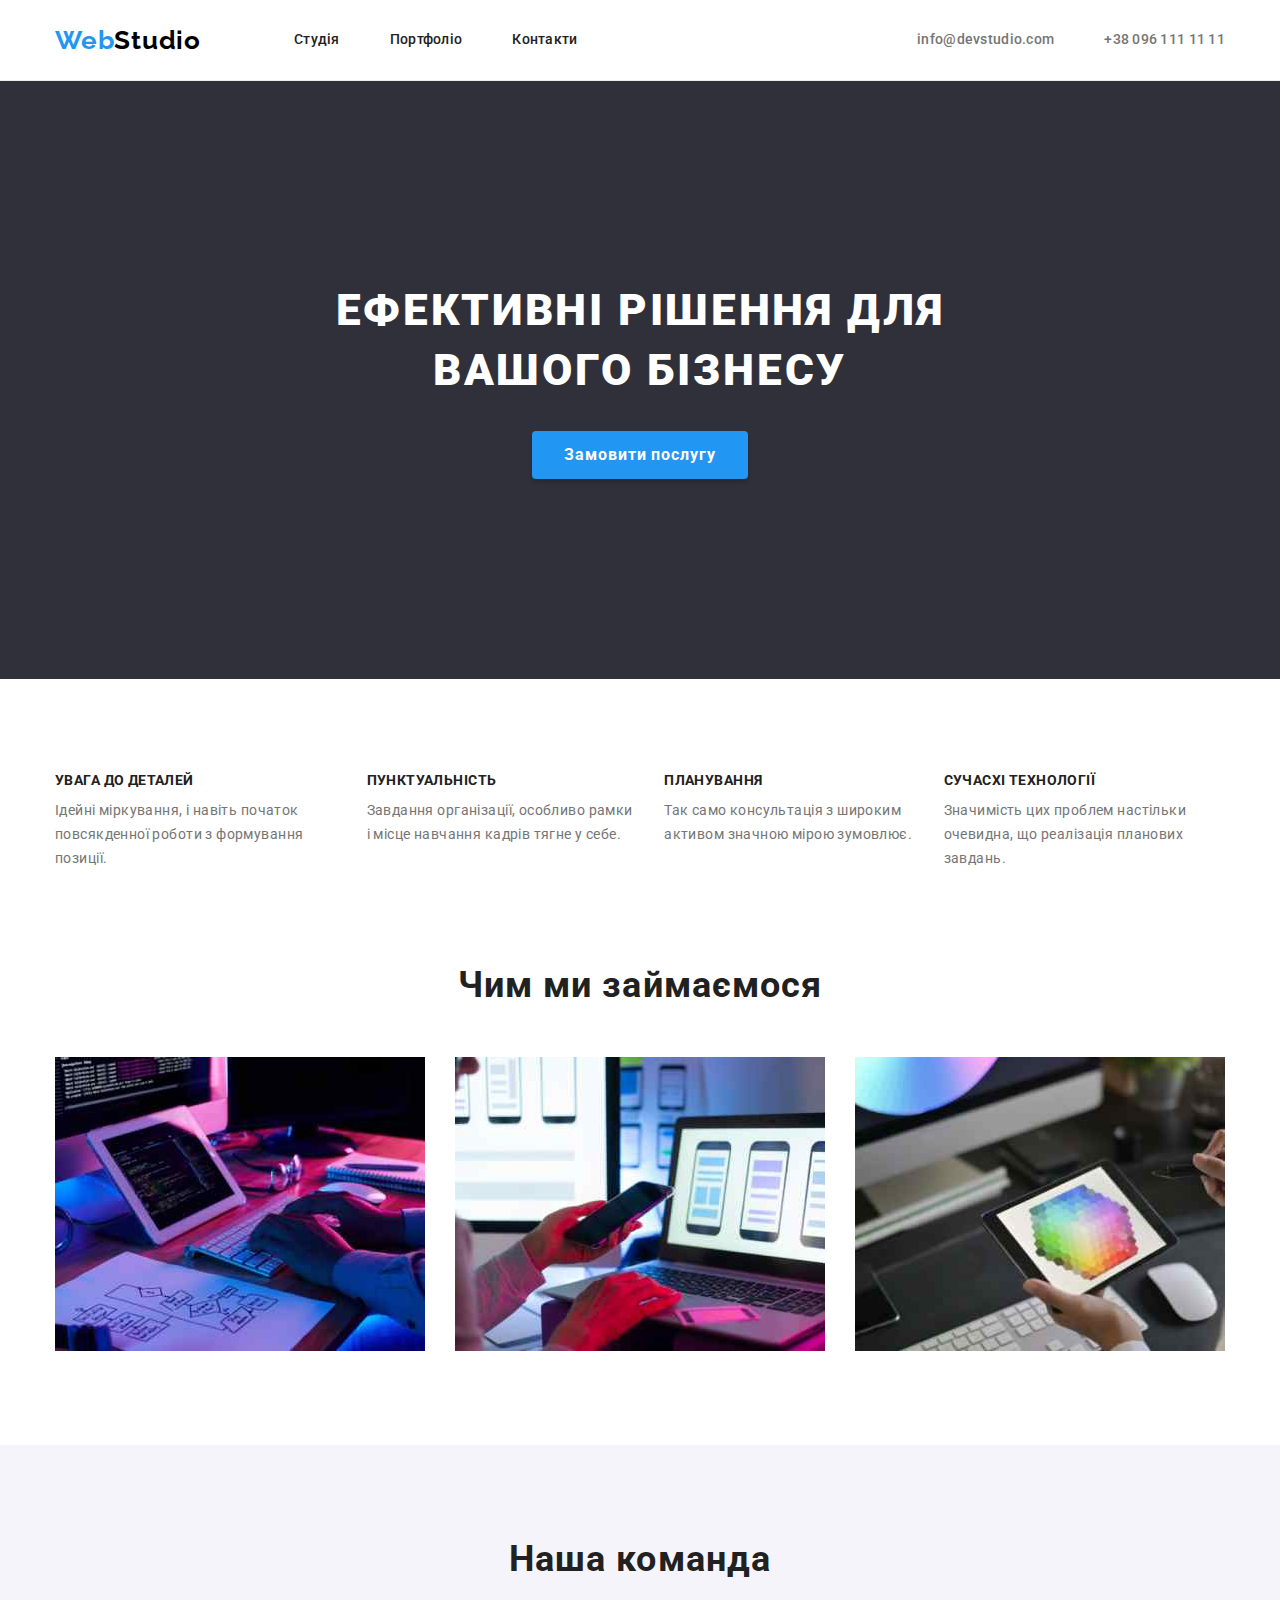
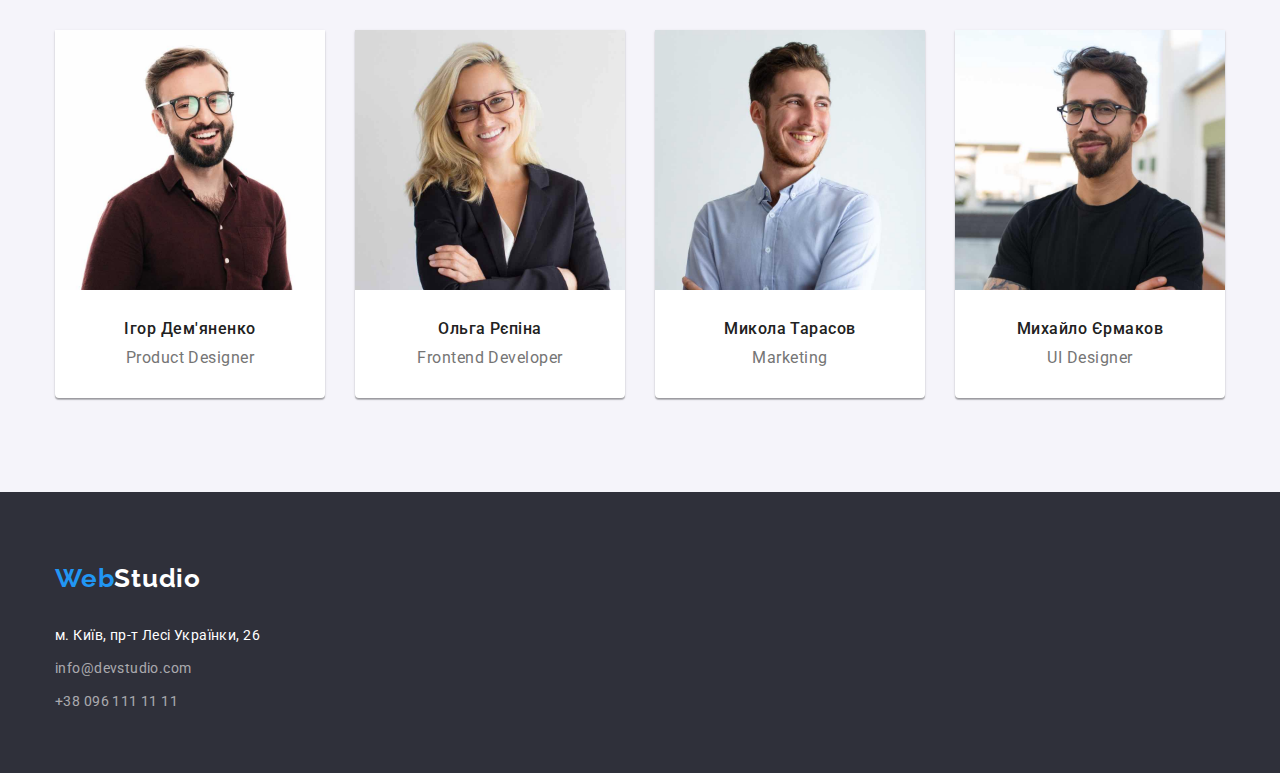
==== index.html @ 557d070f "Initial commit" ====
<!DOCTYPE html>
<html lang="uk">
  <head>
    <meta charset="UTF-8" />
    <meta http-equiv="X-UA-Compatible" content="IE=edge" />
    <meta name="viewport" content="width=device-width, initial-scale=1.0" />
    <link rel="preconnect" href="https://fonts.googleapis.com" />
    <link rel="preconnect" href="https://fonts.gstatic.com" crossorigin />
    <link href="https://fonts.googleapis.com/css2?family=Raleway:wght@700&family=Roboto:wght@400;500;700;900&display=swap"
      rel="stylesheet"/>
    <link rel="stylesheet" href="https://cdnjs.cloudflare.com/ajax/libs/modern-normalize/1.1.0/modern-normalize.css" />
    <link rel="stylesheet" href="./css/styles.css" />
    <title>HomeWork1</title>
  </head>
  <body>
    <header class="header">
      <!-- logo -->
      <div class="container header-container">
        <nav class="navigation header-navigation">
          <a href="./index.html" class="navigation-logo-link"><span class="header-span">Web</span>Studio</a>
          <ul class="navigation-list">
            <li class="navigation-item">
              <a href="./index.html" class="navigation-link">Студія</a>
            </li>
            <li class="navigation-item">
              <a href="./potfolio.html" class="navigation-link">Портфоліо</a>
            </li>
            <li class="navigation-item">
              <a href="" class="navigation-link">Контакти</a>
            </li>
          </ul>
        </nav>
          
          <!-- contacts -->
            <ul class="contacts-list">
              <li class="contacts-item">
                <a href="mailto:info@devstudio.com" class="contacts-link">info@devstudio.com</a>
              </li>
              <li class="navigation-item">
                <a href="tel:+380961111111" class="contacts-link">+38 096 111 11 11</a>
              </li>
            </ul>
      </div>
    </header>

    <!-- main -->
    
      <main>
          <section class="services">
            <div class="container">
              <h1 class="services-title">Ефективні рішення для вашого бізнесу</h1>
              <button type="button" class="services-button">Замовити послугу</button>
            </div>
          </section>
        
        <!-- features -->

        <section class="features">
          <div class="container features-container">
            <h2 class="visually-hidden">Ідейні</h2>
            <ul class="features-list">
            <li class="features-item">
              <h3 class="features-title">Увага до деталей</h3>
              <p class="features-text">
                Ідейні міркування, і навіть початок повсякденної роботи з
                формування позиції.
              </p>
            </li>
            <li class="features-item">
              <h3 class="features-title">Пунктуальність</h3>
              <p class="features-text">
                Завдання організації, особливо рамки і місце навчання кадрів тягне
                у себе.
              </p>
            </li>
            <li class="features-item">
              <h3 class="features-title">Планування</h3>
              <p class="features-text">
                Так само консультація з широким активом значною мірою зумовлює.
              </p>
            </li>
            <li class="features-item">
              <h3 class="features-title">Сучасхі технології</h3>
              <p class="features-text">
                Значимість цих проблем настільки очевидна, що реалізація планових
                завдань.
              </p>
            </li>
          </ul>
          </div>
        </section>
       
  
        <!-- whatwedo -->
        <section class="features-second">
          <div class="container features-second-container ">
            <h2 class="second-title">Чим ми займаємося</h2>
            <ul class="features-list-second">
            <li class="features-item-second">
              <img src="./img/img.jpg" alt="займаємося" width="370" height="295"/>
            </li>
            <li class="features-item-second">
              <img
                src="./img/img-1.jpg" alt="займаємося" width="370" height="295"/>
            </li>
            <li class="features-item-second">
              <img src="./img/img-2.jpg" alt="займаємося" width="370" height="295"/>
            </li>
          </ul>
          </div> 
        </section>
        
        
  
        <!-- team -->
        <section class="team">
          <div class="container">
            <h2 class="team-title">Наша команда</h2>
            <ul class="team-list">
            <li class="team-pictures">
              <img src="./img/team.jpg" alt="команда" width="270" height="260" />
              <h3 class="team-name">Ігор Дем'яненко</h3>
              <p class="team-position">Product Designer</p>
            </li>
            <li class="team-pictures">
              <img src="./img/team-1.jpg" alt="команда" width="270" height="260"/>
              <h3 class="team-name">Ольга Рєпіна</h3>
              <p class="team-position">Frontend Developer</p>
            </li>
            <li class="team-pictures">
              <img src="./img/team-2.jpg" alt="команда" width="270" height="260"/>
              <h3 class="team-name">Микола Тарасов</h3>
              <p class="team-position">Marketing</p>
            </li>
            <li class="team-pictures">
              <img src="./img/team-3.jpg" alt="команда" width="270" height="260"/>
              <h3 class="team-name">Михайло Єрмаков</h3>
              <p class="team-position">UI Designer</p>
            </li>
          </ul>
        </div>
        </section>
      </main>
    
    
    <!-- contacts-2 -->
    <footer class="footer">
      <div class="container">
        <a href="./index.html" class="footer-logo-link"><span class="footer-span">Web</span>Studio</a>
        <address class="address-first">
        <ul class="footer-contacts-list">
          <li class="footer-items">
            <a href="https://goo.gl/maps/Ecatq6JbWAXeqQZF9" target="_blank" rel="noopener noreffer" class="address">м. Київ, пр-т Лесі Українки, 26</a>
          </li>
          <li class="footer-items">
            <a href="mailto:info@devstudio.com" class="footer-contacts-mail">info@devstudio.com</a>
          </li>
          <li class="footer-items">
            <a href="tel:+380961111111" class="footer-contacts-phone">+38 096 111 11 11</a>
          </li>
        </ul>
      </address>
      </div> 
    </footer>
  </body>
</html>
---- css/styles.css ----
:root {
  --blue: #2196f3;
  --dark: #212121;
  --white: #ffffff;
  --broun: #757575;
  --black: #000000;
}

h1,
h2,
h3,
p,
ul,
ol {
  margin: 0;
  padding: 0;
}

body {
  font-family: "Raleway", "Roboto", sans-serif;
}

.header {
  background: var(--white);
  border-bottom: 1px solid #ececec;
} 

img {
  display: block;
  max-width: 100%;
  height: auto;
}


.header-span,
.footer-span {
  color: var(--blue);
}

.visually-hidden {
  position: absolute;
  white-space: nowrap;
  width: 1px;
  height: 1px;
  overflow: hidden;
  border: 0;
  padding: 0;
  clip: rect(0 0 0 0);
  clip-path: inset(50%);
  margin: -1px;
}

.container {
  margin-left: auto;
  margin-right: auto;
  width: 1200px;
  padding-left: 15px;
  padding-right: 15px;
}

/* header */


.header-container {
  display: flex;
  align-items: center;
}

.header-navigation {
  display: flex;
  align-items: center;
}

.navigation {
  margin-right: auto;
}

.navigation-list {
  padding-left: 0;
  /* padding: 32px; */
}

.navigation-list {
  list-style-type: none;
  display: flex;
  align-items: center;
  margin: 0;
}

.navigation-link:focus {
  color: var(--blue);
}

.navigation-link:hover {
  color: var(--blue);
}

.navigation-link {
  display: block;
  font-family: "Roboto", sans-serif;
  text-decoration: none;
  font-weight: 500;
  font-size: 14px;
  line-height: 1.14;
  letter-spacing: 0.02em;
  color: var(--dark);
  padding-top: 32px;
  padding-bottom: 32px;
}

.navigation-logo-link {
  font-family: "Raleway";
  text-decoration: none;
  font-weight: 700;
  font-size: 26px;
  line-height: 2;
  letter-spacing: 0.03em;
  color: var(--black);
  margin-right: 93px;
}

.navigation-item:not(:last-child) {
  margin-right: 50px;
}

/* contacts */

.contacts-list {
  font-family: "Roboto", sans-serif;
  text-decoration: none;
  font-weight: 500;
  font-size: 14px;
  line-height: 1.14;
  letter-spacing: 0.02em;
  color: var(--dark);
  list-style-type: none;
  display: flex;
}

.contacts-item: {
  display: flex;
  margin-left: auto;
}

.contacts-item:not(:last-child) {
  margin-right: 50px;
}

.contacts-link:hover {
  color: var(--blue);
}

.contacts-link {
  font-family: "Roboto", sans-serif;
  text-decoration: none;
  font-weight: 500;
  font-size: 14px;
  line-height: 1.14;
  letter-spacing: 0.02em;
  color: var(--broun);
}

/* main */
/* services */


.services {
  padding-top: 200px;
  padding-bottom: 200px;
}

.services {
  background: #2f303a;
}

.services-container {
  /* margin-left: auto;
  margin-right: auto; */
}

.services-title {
  font-family: "Roboto", sans-serif;
  font-weight: 900;
  font-size: 44px;
  line-height: 1.36;
  text-align: center;
  letter-spacing: 0.06em;
  text-transform: uppercase;
  color: var(--white);
  max-width: 696px;
  margin: 0 auto;
  margin-bottom: 30px;
}

.services-button {
  font-family: "Roboto", sans-serif;
  font-weight: 700;
  font-size: 16px;
  line-height: 1.8;
  display: flex;
  align-items: center;
  text-align: center;
  letter-spacing: 0.06em;
  color: var(--white);
  background-color: var(--blue);
  box-shadow: 0px 4px 4px rgba(0, 0, 0, 0.15);
  border-radius: 4px;
  margin: 0 auto;
  border: none;
  padding: 10px 32px;
}

.services-button:hover {
  background: #188ce8;
}

.services-button:focus {
  background: #188ce8;
  /* box-shadow: 0px 4px 4px rgba(0, 0, 0, 0.15);
  border-radius: 4px; */
}

/* features */
.features {
  padding-top: 94px;
  padding-bottom: 94px;
}


.features-list {
  display: flex;
  list-style-type: none;
  gap: 30px;
}


.features-second{
  padding-bottom: 94px;

}

.features-list-second {
  display: flex;
  align-items: flex-start;
  list-style-type: none;
}


.features-second-container {
  /* text-align: center; */
}

.features-item-second {
  /* display: flex; */

}

.features-item {
  flex-basis: calc((100%-90px) / 4);
}

.features-item-second:not(:last-child) {
  margin-right: 30px;
}

.features {
  background: var(--white);
}

.features-title {
  display: block;
  margin-bottom: 10px;
  font-family: "Roboto", sans-serif;
  font-weight: 700;
  font-size: 14px;
  line-height: 1.14;
  letter-spacing: 0.03em;
  text-transform: uppercase;
  color: var(--dark);
}

.features-text {
  font-family: "Roboto", sans-serif;
  font-size: 14px;
  line-height: 1.7;
  letter-spacing: 0.03em;
  color: var(--broun);
}

.second-title {
  margin-bottom: 50px;
  font-family: "Roboto", sans-serif;
  font-weight: 700;
  font-size: 36px;
  line-height: 1.16;
  text-align: center;
  letter-spacing: 0.03em;
  color: var(--dark);
}

.team {
  background: #f5f4fa;
  padding-top: 94px;
  padding-bottom: 94px;
}

.team-list {
  display: flex;
  list-style-type: none;
}

.team-title {
  margin-bottom: 50px;
  font-family: "Roboto", sans-serif;
  font-weight: 700;
  font-size: 36px;
  line-height: 1.16;
  text-align: center;
  letter-spacing: 0.03em;
  color: var(--dark);
}

.team-pictures {
  background: var(--white);
  box-shadow: 0px 1px 3px rgba(0, 0, 0, 0.12), 0px 1px 1px rgba(0, 0, 0, 0.14),
    0px 2px 1px rgba(0, 0, 0, 0.2);
  border-radius: 0px 0px 4px 4px;
}

.team-pictures:not(:last-child) {
  margin-right: 30px;
}

.team-name {
  font-family: "Roboto", sans-serif;
  font-weight: 500;
  font-size: 16px;
  line-height: 1.18;
  text-align: center;
  letter-spacing: 0.03em;
  color: var(--dark);
  margin-top: 30px;
  margin-bottom: 10px;
}

.team-position {
  font-family: "Roboto", sans-serif;
  font-size: 16px;
  line-height: 1.18;
  text-align: center;
  letter-spacing: 0.03em;
  color: var(--broun);
  padding-bottom: 30px;
}

/* footer */

.footer {
  background: #2f303a;
  padding-top: 60px;
  padding-bottom: 60px;
}


.footer-items:not(:last-child) {
  margin-bottom: 9px;
}

.footer-logo-link {
  font-family: "Raleway";
  text-decoration: none;
  font-weight: 700;
  font-size: 26px;
  line-height: 2;
  letter-spacing: 0.03em;
  color: var(--white);

}

.footer-contacts-list {
  list-style-type: none;
}

.address-first {
  margin-top: 20px;
}

.address {
  font-family: "Roboto", sans-serif;
  font-style: normal;
  font-size: 14px;
  line-height: 1.7;
  letter-spacing: 0.03em;
  color: var(--white);
  text-decoration: none;
}

.footer-contacts-mail,
.footer-contacts-phone {
  font-family: "Roboto", sans-serif;
  font-style: normal;
  font-size: 14px;
  line-height: 1.7;
  letter-spacing: 0.03em;
  text-decoration: none;
  color: rgba(255, 255, 255, 0.6);
}


/* portfolio */

.portfolio {
  background: var(--white);
  padding-top: 94px;
  padding-bottom: 94px;
}


.portfolio-list {
  display: flex;
  list-style-type: none;
  justify-content: center;
  margin-bottom: 50px;
}
.portfolio-title-text {
  padding: 20px 24px;
  background: #ffffff;
  border: 1px solid #eeeeee;
  border-top: none;
}


.portfolio-item:not(:last-child) {
  margin-right: 8px;
}

.header-portfolio-container {
  padding-bottom: 94px;
}


.portfolio-button-press {
  padding: 6px 25px;
  font-family: "Roboto", sans-serif;
  font-weight: 500;
  font-size: 16px;
  line-height: 1.6;
  text-align: center;
  letter-spacing: 0.03em;
  color: var(--dark);
  background: #f5f4fa;
  border-radius: 4px;
  border: none;
}

.portfolio-button-press:focus {
  background: var(--blue);
  color: var(--white);
}

.portfolio-button-press:hover {
  background-color: var(--blue);
  color: var(--white);
}

.services-button,
.portfolio-button-press {
  cursor: pointer;
}

.portfolio-pictures-container {
  display: flex;
}


.portfolio-pictures-list {
  display: flex;
  flex-wrap: wrap;
  list-style-type: none;

}


.portfolio-title {
  font-family: "Roboto", sans-serif;
  font-weight: 700;
  font-size: 18px;
  line-height: 2;
  letter-spacing: 0.06em;
  color: var(--dark);
  margin-bottom: 4px;
  
}
.portfolio-text {
  font-family: "Roboto", sans-serif;
  font-size: 16px;
  line-height: 1.8;
  letter-spacing: 0.03em;
  color: var(--broun);
}

.portfolio-background {
  margin-right: 30px;
  margin-bottom: 30px;
  background: var(--white);
}

.portfolio-background:nth-child(3n) {
  margin-right: 0;
}

.portfolio-background:nth-last-child(-n + 3) {
  margin-bottom: 0;
}



.contacts-link:focus,
.footer-contacts-mail:focus,
.footer-logo-link:focus,
.footer-contacts-phone:focus,
.adress:focus {
  color: var(--blue);
}
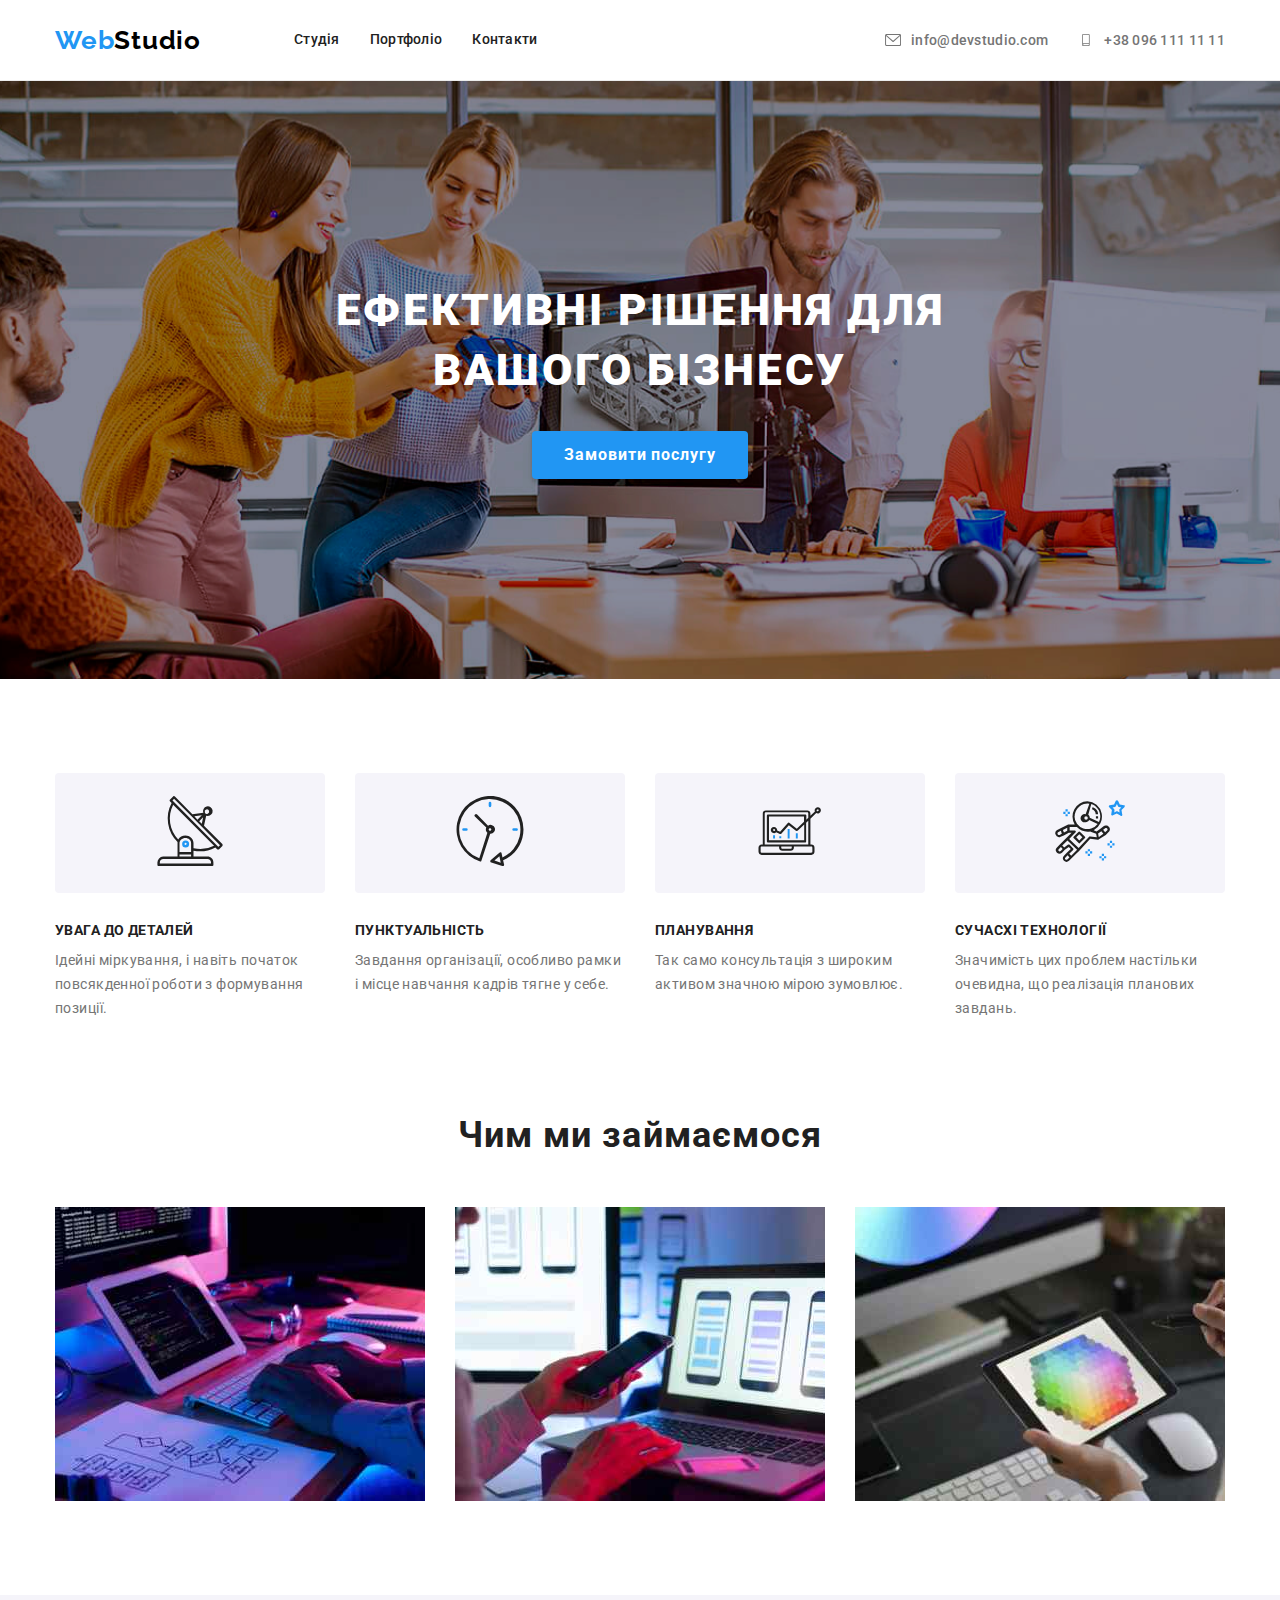
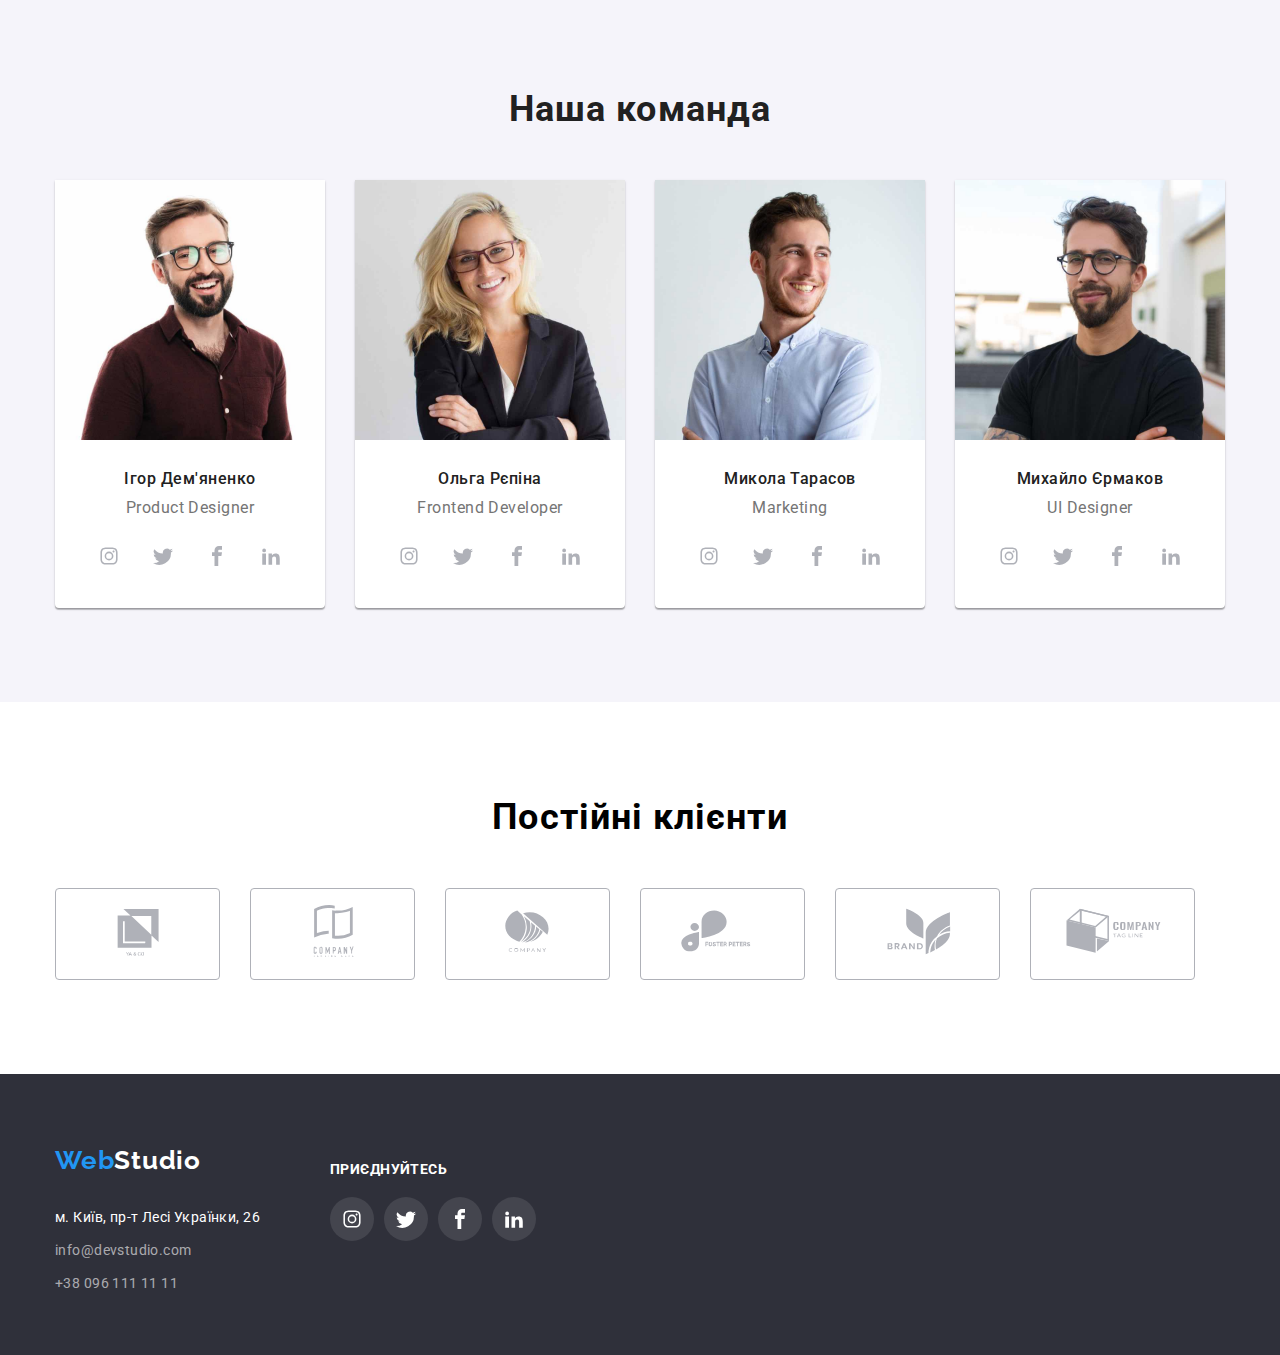
==== commit 60f1ee16: "homework2" ====
--- a/index.html
+++ b/index.html
@@ -29,18 +29,34 @@
               <a href="" class="navigation-link">Контакти</a>
             </li>
           </ul>
+
         </nav>
           
           <!-- contacts -->
-            <ul class="contacts-list">
-              <li class="contacts-item">
-                <a href="mailto:info@devstudio.com" class="contacts-link">info@devstudio.com</a>
-              </li>
-              <li class="navigation-item">
-                <a href="tel:+380961111111" class="contacts-link">+38 096 111 11 11</a>
-              </li>
-            </ul>
+          <ul class="contacts-list">
+            <li class="contacts-social-item">
+              <a href="#" class="contacts-social-link">
+                <svg class="contacts-social-icon">
+                  <use href="./img/icons/symbol-defs.svg#icon-envelope"></use>
+                </svg>
+              </a>
+            </li>
+            <li class="contacts-item">
+              <a href="mailto:info@devstudio.com" class="contacts-link">info@devstudio.com</a>
+            </li>
+            <li class="contacts-social-item">
+              <a href="#" class="contacts-social-link">
+                <svg class="contacts-social-icon">
+                  <use href="./img/icons/symbol-defs.svg#icon-smartphone"></use>
+                </svg>
+              </a>
+            </li>
+            <li class="navigation-item">
+              <a href="tel:+380961111111" class="contacts-link">+38 096 111 11 11</a>
+            </li>
+          </ul>
       </div>
+
     </header>
 
     <!-- main -->
@@ -60,6 +76,15 @@
             <h2 class="visually-hidden">Ідейні</h2>
             <ul class="features-list">
             <li class="features-item">
+              <ul class="features-social-list">
+                <li class="features-social-item">
+                  <a href="#" class="features-social-link">
+                    <svg class="features-social-icon">
+                      <use href="./img/icons/symbol-defs.svg#icon-Group"></use>
+                    </svg>
+                  </a>
+                </li>
+              </ul>
               <h3 class="features-title">Увага до деталей</h3>
               <p class="features-text">
                 Ідейні міркування, і навіть початок повсякденної роботи з
@@ -67,6 +92,15 @@
               </p>
             </li>
             <li class="features-item">
+              <ul class="features-social-list">
+                <li class="features-social-item">
+                  <a href="#" class="features-social-link">
+                    <svg class="features-social-icon">
+                      <use href="./img/icons/symbol-defs.svg#icon-clock-1"></use>
+                    </svg>
+                  </a>
+                </li>
+              </ul>
               <h3 class="features-title">Пунктуальність</h3>
               <p class="features-text">
                 Завдання організації, особливо рамки і місце навчання кадрів тягне
@@ -74,12 +108,30 @@
               </p>
             </li>
             <li class="features-item">
+              <ul class="features-social-list">
+                <li class="features-social-item">
+                  <a href="#" class="features-social-link">
+                    <svg class="features-social-icon">
+                      <use href="./img/icons/symbol-defs.svg#icon-diagram-1"></use>
+                    </svg>
+                  </a>
+                </li>
+              </ul>
               <h3 class="features-title">Планування</h3>
               <p class="features-text">
                 Так само консультація з широким активом значною мірою зумовлює.
               </p>
             </li>
             <li class="features-item">
+              <ul class="features-social-list">
+                <li class="features-social-item">
+                  <a href="#" class="features-social-link">
+                    <svg class="features-social-icon">
+                      <use href="./img/icons/symbol-defs.svg#icon-astronaut-1"></use>
+                    </svg>
+                  </a>
+                </li>
+              </ul>
               <h3 class="features-title">Сучасхі технології</h3>
               <p class="features-text">
                 Значимість цих проблем настільки очевидна, що реалізація планових
@@ -121,46 +173,257 @@
               <img src="./img/team.jpg" alt="команда" width="270" height="260" />
               <h3 class="team-name">Ігор Дем'яненко</h3>
               <p class="team-position">Product Designer</p>
+
+              <ul class="team-social">
+                <li class="team-social-item">
+                  <a href="#" class="team-social-link">
+                    <svg class="team-social-icon">
+                      <use href="./img/icons/symbol-defs.svg#icon-instagram"></use>
+                    </svg>
+                  </a>
+                </li>
+                <li class="team-social-item">
+                  <a href="#" class="team-social-link">
+                    <svg class="team-social-icon">
+                      <use href="./img/icons/symbol-defs.svg#icon-twitter"></use>
+                    </svg>
+                  </a>
+                </li>
+                <li class="team-social-item">
+                  <a href="#" class="team-social-link">
+                    <svg class="team-social-icon">
+                      <use href="./img/icons/symbol-defs.svg#icon-facebook"></use>
+                    </svg>
+                  </a>
+                </li>
+                <li class="team-social-item">
+                  <a href="#" class="team-social-link">
+                    <svg class="team-social-icon">
+                      <use href="./img/icons/symbol-defs.svg#icon-linkedin2"></use>
+                    </svg>
+                  </a>
+                </li>
+              </ul>
+            
             </li>
             <li class="team-pictures">
               <img src="./img/team-1.jpg" alt="команда" width="270" height="260"/>
               <h3 class="team-name">Ольга Рєпіна</h3>
               <p class="team-position">Frontend Developer</p>
+              <ul class="team-social">
+                <li class="team-social-item">
+                  <a href="#" class="team-social-link">
+                    <svg class="team-social-icon">
+                      <use href="./img/icons/symbol-defs.svg#icon-instagram"></use>
+                    </svg>
+                  </a>
+                </li>
+                <li class="team-social-item">
+                  <a href="#" class="team-social-link">
+                    <svg class="team-social-icon">
+                      <use href="./img/icons/symbol-defs.svg#icon-twitter"></use>
+                    </svg>
+                  </a>
+                </li>
+                <li class="team-social-item">
+                  <a href="#" class="team-social-link">
+                    <svg class="team-social-icon">
+                      <use href="./img/icons/symbol-defs.svg#icon-facebook"></use>
+                    </svg>
+                  </a>
+                </li>
+                <li class="team-social-item">
+                  <a href="#" class="team-social-link">
+                    <svg class="team-social-icon">
+                      <use href="./img/icons/symbol-defs.svg#icon-linkedin2"></use>
+                    </svg>
+                  </a>
+                </li>
+              </ul>
             </li>
             <li class="team-pictures">
               <img src="./img/team-2.jpg" alt="команда" width="270" height="260"/>
               <h3 class="team-name">Микола Тарасов</h3>
               <p class="team-position">Marketing</p>
+              <ul class="team-social">
+                <li class="team-social-item">
+                  <a href="#" class="team-social-link">
+                    <svg class="team-social-icon">
+                      <use href="./img/icons/symbol-defs.svg#icon-instagram"></use>
+                    </svg>
+                  </a>
+                </li>
+                <li class="team-social-item">
+                  <a href="#" class="team-social-link">
+                    <svg class="team-social-icon">
+                      <use href="./img/icons/symbol-defs.svg#icon-twitter"></use>
+                    </svg>
+                  </a>
+                </li>
+                <li class="team-social-item">
+                  <a href="#" class="team-social-link">
+                    <svg class="team-social-icon">
+                      <use href="./img/icons/symbol-defs.svg#icon-facebook"></use>
+                    </svg>
+                  </a>
+                </li>
+                <li class="team-social-item">
+                  <a href="#" class="team-social-link">
+                    <svg class="team-social-icon">
+                      <use href="./img/icons/symbol-defs.svg#icon-linkedin2"></use>
+                    </svg>
+                  </a>
+                </li>
+              </ul>
             </li>
             <li class="team-pictures">
               <img src="./img/team-3.jpg" alt="команда" width="270" height="260"/>
               <h3 class="team-name">Михайло Єрмаков</h3>
               <p class="team-position">UI Designer</p>
+              <ul class="team-social">
+                <li class="team-social-item">
+                  <a href="#" class="team-social-link">
+                    <svg class="team-social-icon">
+                      <use href="./img/icons/symbol-defs.svg#icon-instagram"></use>
+                    </svg>
+                  </a>
+                </li>
+                <li class="team-social-item">
+                  <a href="#" class="team-social-link">
+                    <svg class="team-social-icon">
+                      <use href="./img/icons/symbol-defs.svg#icon-twitter"></use>
+                    </svg>
+                  </a>
+                </li>
+                <li class="team-social-item">
+                  <a href="#" class="team-social-link">
+                    <svg class="team-social-icon">
+                      <use href="./img/icons/symbol-defs.svg#icon-facebook"></use>
+                    </svg>
+                  </a>
+                </li>
+                <li class="team-social-item">
+                  <a href="#" class="team-social-link">
+                    <svg class="team-social-icon">
+                      <use href="./img/icons/symbol-defs.svg#icon-linkedin2"></use>
+                    </svg>
+                  </a>
+                </li>
+              </ul>
             </li>
           </ul>
         </div>
         </section>
       </main>
+
+      <!-- lean-clients -->
+      <section class="lean-clients">
+        <div class="container lean-clients-container">
+          <h2 class="lean-clients-title">Постійні клієнти</h2>
+          <ul class="lean-clients-list">
+            <li class="lean-clients-item">
+              <a href="#" class="lean-clients-social-link">
+                <svg class="lean-clients-social-icon">
+                  <use href="./img/icons/symbol-defs.svg#icon-Logo"></use>
+                </svg>
+            </li>
+            <li class="lean-clients-item">
+              <a href="#" class="lean-clients-social-link">
+                <svg class="lean-clients-social-icon">
+                  <use href="./img/icons/symbol-defs.svg#icon-Logo-1"></use>
+                </svg>
+            </li>
+            <li class="lean-clients-item">
+              <a href="#" class="lean-clients-social-link">
+                <svg class="lean-clients-social-icon">
+                  <use href="./img/icons/symbol-defs.svg#icon-Logo-2"></use>
+                </svg>
+            </li>
+            <li class="lean-clients-item">
+              <a href="#" class="lean-clients-social-link">
+                <svg class="lean-clients-social-icon">
+                  <use href="./img/icons/symbol-defs.svg#icon-Logo-3"></use>
+                </svg>
+            </li>
+            <li class="lean-clients-item">
+              <a href="#" class="lean-clients-social-link">
+                <svg class="lean-clients-social-icon">
+                  <use href="./img/icons/symbol-defs.svg#icon-Logo-4"></use>
+                </svg>
+            </li>
+            <li class="lean-clients-item">
+              <a href="#" class="lean-clients-social-link">
+                <svg class="lean-clients-social-icon">
+                  <use href="./img/icons/symbol-defs.svg#icon-Logo-5"></use>
+                </svg>
+            </li>
+
+          </ul>
+        </div>
+
+      </section>
     
     
     <!-- contacts-2 -->
-    <footer class="footer">
-      <div class="container">
-        <a href="./index.html" class="footer-logo-link"><span class="footer-span">Web</span>Studio</a>
-        <address class="address-first">
-        <ul class="footer-contacts-list">
-          <li class="footer-items">
-            <a href="https://goo.gl/maps/Ecatq6JbWAXeqQZF9" target="_blank" rel="noopener noreffer" class="address">м. Київ, пр-т Лесі Українки, 26</a>
-          </li>
-          <li class="footer-items">
-            <a href="mailto:info@devstudio.com" class="footer-contacts-mail">info@devstudio.com</a>
-          </li>
-          <li class="footer-items">
-            <a href="tel:+380961111111" class="footer-contacts-phone">+38 096 111 11 11</a>
-          </li>
-        </ul>
-      </address>
-      </div> 
+    <footer>
+      <section class="footer">
+        <div class="container">
+          <address class="address-first">
+            <ul class="footer-logo-list">
+              <li class="footer-logo-item">
+                <a href="./index.html" class="footer-logo-link"><span class="footer-span">Web</span>Studio</a>
+                <ul class="footer-contacts-list">
+                  <li class="footer-items">
+                    <a href="https://goo.gl/maps/Ecatq6JbWAXeqQZF9" target="_blank" rel="noopener noreffer" class="address">м. Київ, пр-т Лесі Українки, 26</a>
+                  </li>
+                  <li class="footer-items">
+                    <a href="mailto:info@devstudio.com" class="footer-contacts-mail">info@devstudio.com</a>
+                  </li>
+                  <li class="footer-items">
+                    <a href="tel:+380961111111" class="footer-contacts-phone">+38 096 111 11 11</a>
+                  </li>
+                </ul>
+              </li>
+           </ul>
+          
+    
+          <div class="footer-social-container">
+            <h3 class="footer-social-title">приєднуйтесь</h3>
+            <ul class="footer-social">
+              <li class="footer-social-item">
+                <a href="#" class="footer-social-link">
+                  <svg class="footer-social-icon">
+                    <use href="./img/icons/symbol-defs.svg#icon-instagram"></use>
+                  </svg>
+                </a>
+              </li>
+              <li class="footer-social-item">
+                <a href="#" class="footer-social-link">
+                  <svg class="footer-social-icon">
+                    <use href="./img/icons/symbol-defs.svg#icon-twitter"></use>
+                  </svg>
+                </a>
+              </li>
+              <li class="footer-social-item">
+                <a href="#" class="footer-social-link">
+                  <svg class="footer-social-icon">
+                    <use href="./img/icons/symbol-defs.svg#icon-facebook"></use>
+                  </svg>
+                </a>
+              </li>
+              <li class="footer-social-item">
+                <a href="#" class="footer-social-link">
+                  <svg class="footer-social-icon">
+                    <use href="./img/icons/symbol-defs.svg#icon-linkedin2"></use>
+                  </svg>
+                </a>
+              </li>
+            </ul>
+          </div>
+    </address>
+    </div> 
+  </section>
     </footer>
   </body>
 </html>
+
--- a/css/styles.css
+++ b/css/styles.css
@@ -23,14 +23,13 @@
 .header {
   background: var(--white);
   border-bottom: 1px solid #ececec;
-} 
+}
 
 img {
   display: block;
   max-width: 100%;
   height: auto;
 }
-
 
 .header-span,
 .footer-span {
@@ -60,7 +59,6 @@
 
 /* header */
 
-
 .header-container {
   display: flex;
   align-items: center;
@@ -118,14 +116,33 @@
   color: var(--black);
   margin-right: 93px;
 }
-
+.navigation-item {
+  /* display: flex;
+  margin-left: auto;
+  width: 16px;
+  height: 12px; */
+  /* margin-right: 30px; */
+  list-style: none;
+}
 .navigation-item:not(:last-child) {
-  margin-right: 50px;
+  margin-right: 30px;
 }
 
 /* contacts */
-
+.container-contacts{
+  display: flex;
+  align-items: center;
+  justify-content: center;
+
+}
 .contacts-list {
+  display: flex;
+  align-items: center;
+  justify-content: center;
+ 
+}
+
+.contacts-social-link{
   font-family: "Roboto", sans-serif;
   text-decoration: none;
   font-weight: 500;
@@ -137,14 +154,18 @@
   display: flex;
 }
 
-.contacts-item: {
-  display: flex;
-  margin-left: auto;
-}
-
-.contacts-item:not(:last-child) {
-  margin-right: 50px;
-}
+
+.contacts-item {
+  list-style: none;
+  
+
+}
+.contacts-item:not(:last-child){
+  margin-right: 30px;
+}
+/* .cocontacts-item:not(:last-child) {
+  margin-right: 10px;
+} */
 
 .contacts-link:hover {
   color: var(--blue);
@@ -160,18 +181,52 @@
   color: var(--broun);
 }
 
+.contacts-socials-list {
+  display: flex;
+
+}
+.contacts-list{
+  
+}
+.contacts-social-item {
+  list-style-type: none;
+  text-decoration: none;
+
+}
+.contacts-socials-list-first:not(:last-child){
+  margin-right: 30px;
+
+}
+
+.contacts-social-icon {
+  fill: var(--broun);
+  width: 16px;
+  height: 12px;
+  margin-right: 10px;
+}
+
+.contacts-social-link {
+  fill: var(--broun);
+}
+.contacts-social-icon:hover {
+  fill: var(--blue);
+}
+
+
 /* main */
 /* services */
-
 
 .services {
   padding-top: 200px;
   padding-bottom: 200px;
-}
-
-.services {
   background: #2f303a;
-}
+  background-image: url(./../img/main.png);
+  background-color: #C4C4C4;
+  background-position: center;
+  background-repeat: no-repeat;
+}
+
+
 
 .services-container {
   /* margin-left: auto;
@@ -226,17 +281,14 @@
   padding-bottom: 94px;
 }
 
-
 .features-list {
   display: flex;
   list-style-type: none;
   gap: 30px;
 }
 
-
-.features-second{
+.features-second {
   padding-bottom: 94px;
-
 }
 
 .features-list-second {
@@ -244,7 +296,6 @@
   align-items: flex-start;
   list-style-type: none;
 }
-
 
 .features-second-container {
   /* text-align: center; */
@@ -252,7 +303,6 @@
 
 .features-item-second {
   /* display: flex; */
-
 }
 
 .features-item {
@@ -297,6 +347,32 @@
   letter-spacing: 0.03em;
   color: var(--dark);
 }
+
+.features-social-list {
+  display: flex;
+  align-items: center;
+  list-style-type: none;
+  margin-bottom: 30px;
+}
+
+.features-social-icon {
+  width: 70px;
+  height: 70px;
+  fill: F5F4FA;
+}
+
+.features-social-list {
+  display: flex;
+  width: 270px;
+  height: 120px;
+  left: 215px;
+  top: 774px;
+  justify-content: center;
+  background: #f5f4fa;
+  border-radius: 4px;
+}
+
+/* team */
 
 .team {
   background: #f5f4fa;
@@ -350,38 +426,169 @@
   text-align: center;
   letter-spacing: 0.03em;
   color: var(--broun);
+  margin-bottom: 16px;
+}
+
+.team-social {
+  display: flex;
+  justify-content: center;
+  list-style-type: none;
+  gap: 10px;
   padding-bottom: 30px;
+}
+
+.team-social-item {
+  width: 44px;
+  height: 44px;
+}
+
+.team-social-link {
+  display: flex;
+  justify-content: center;
+  align-items: center;
+  width: 100%;
+  height: 100%;
+  background-color: var(--white);
+  border-radius: 50%;
+}
+
+.team-social-link:hover {
+  background-color: var(--blue);
+}
+
+.team-social-link:hover .team-social-icon {
+  fill: var(--white);
+}
+
+.team-social-icon {
+  width: 20px;
+  height: 20px;
+
+  fill: #afb1b8;
+}
+
+/* <!-- lean-clients --> */
+
+.lean-clients-title {
+  font-family: "Roboto", sans-serif;
+  font-style: normal;
+  font-weight: 700;
+  font-size: 36px;
+  line-height: 42px;
+  text-align: center;
+  letter-spacing: 0.03em;
+  padding-top: 94px;
+  margin-bottom: 50px;
+}
+
+.lean-clients-list {
+  display: flex;
+  justify-content: center;
+  list-style-type: none;
+  padding-bottom: 94px;
+  
+}
+
+
+.lean-clients-item {
+  display: flex;
+  align-items: center;
+  justify-content: center;
+  width: 170px;
+  height: 92px;
+  left: 215px;
+  top: 2490px;
+
+  border: 1px solid #afb1b8;
+  border-radius: 4px;
+
+}
+
+
+.lean-clients-list:hover .lean-clients-social-link{
+ background-color: #ffffff;
+}
+
+
+.lean-clients-container:focus{
+  background-color: #2196f3;
+}
+
+.lean-clients-social-link:hover .lean-clients-social-icon {
+  fill: var(--blue);
+}
+
+
+
+.lean-clients-item:not(:last-child){
+  margin-right: 30px;
+}
+.lean-clients-social-link:hover {
+ background-color: #ffffff;
+}
+.lean-clients-social-link:hover .lean-clients-icon {
+  fill: var(--blue);
+
+ 
+}
+
+.lean-clients-social-icon {
+  fill: #afb1b8;
+  width: 106px;
+  height: 60px;
+
 }
 
 /* footer */
 
 .footer {
   background: #2f303a;
-  padding-top: 60px;
-  padding-bottom: 60px;
-}
-
+  /* padding-top: 60px; */
+  /* padding-bottom: 60px; */
+}
+
+.footer-container {
+  /* display: flex;
+    justify-content: flex-start;
+    align-items: center; */
+}
+
+.address-first {
+  /* padding-top: 60px; */
+  /* margin-top: 20px; */
+  display: flex;
+  justify-content: flex-start;
+  align-items: center;
+}
 
 .footer-items:not(:last-child) {
   margin-bottom: 9px;
 }
 
+.footer-logo-item {
+  text-decoration: none;
+  list-style-type: none;
+  padding-top: 60px;
+}
+
+.footer-logo-list {
+}
+
 .footer-logo-link {
   font-family: "Raleway";
+  font-style: normal;
   text-decoration: none;
   font-weight: 700;
   font-size: 26px;
   line-height: 2;
   letter-spacing: 0.03em;
   color: var(--white);
-
 }
 
 .footer-contacts-list {
   list-style-type: none;
-}
-
-.address-first {
+  margin-right: 70px;
+  padding-bottom: 60px;
   margin-top: 20px;
 }
 
@@ -406,6 +613,67 @@
   color: rgba(255, 255, 255, 0.6);
 }
 
+.footer-social-container {
+  padding-bottom: 100px;
+}
+.footer-social-svg {
+}
+.footer-social {
+}
+
+.footer-social-svg-item {
+  text-decoration: none;
+  list-style-type: none;
+}
+
+.footer-social-title {
+  padding-top: 72px;
+  margin-bottom: 20px;
+  color: var(--white);
+  font-family: "Roboto", sans-serif;
+  font-style: normal;
+  font-weight: 700;
+  font-size: 14px;
+  line-height: 16px;
+  letter-spacing: 0.03em;
+  text-transform: uppercase;
+}
+.footer-social {
+  display: flex;
+  justify-content: center;
+  list-style-type: none;
+  gap: 10px;
+}
+
+.footer-social-item {
+  width: 44px;
+  height: 44px;
+}
+
+.footer-social-link {
+  display: flex;
+  justify-content: center;
+  align-items: center;
+  width: 100%;
+  height: 100%;
+  background-color: rgba(255, 255, 255, 0.1);
+  border-radius: 50%;
+}
+
+.footer-social-link:hover {
+  background-color: var(--blue);
+}
+
+.footer-social-link:hover .footer-social-icon {
+  fill: var(--white);
+}
+
+.footer-social-icon {
+  width: 20px;
+  height: 20px;
+
+  fill: var(--white);
+}
 
 /* portfolio */
 
@@ -414,7 +682,6 @@
   padding-top: 94px;
   padding-bottom: 94px;
 }
-
 
 .portfolio-list {
   display: flex;
@@ -429,7 +696,6 @@
   border-top: none;
 }
 
-
 .portfolio-item:not(:last-child) {
   margin-right: 8px;
 }
@@ -437,7 +703,6 @@
 .header-portfolio-container {
   padding-bottom: 94px;
 }
-
 
 .portfolio-button-press {
   padding: 6px 25px;
@@ -472,14 +737,11 @@
   display: flex;
 }
 
-
 .portfolio-pictures-list {
   display: flex;
   flex-wrap: wrap;
   list-style-type: none;
-
-}
-
+}
 
 .portfolio-title {
   font-family: "Roboto", sans-serif;
@@ -489,7 +751,6 @@
   letter-spacing: 0.06em;
   color: var(--dark);
   margin-bottom: 4px;
-  
 }
 .portfolio-text {
   font-family: "Roboto", sans-serif;
@@ -503,7 +764,12 @@
   margin-right: 30px;
   margin-bottom: 30px;
   background: var(--white);
-}
+  
+}
+.portfolio-background:hover {
+  box-shadow: 0px 1px 1px rgba(0, 0, 0, 0.12), 0px 4px 4px rgba(0, 0, 0, 0.06), 1px 4px 6px rgba(0, 0, 0, 0.16);
+}
+
 
 .portfolio-background:nth-child(3n) {
   margin-right: 0;
@@ -512,8 +778,6 @@
 .portfolio-background:nth-last-child(-n + 3) {
   margin-bottom: 0;
 }
-
-
 
 .contacts-link:focus,
 .footer-contacts-mail:focus,
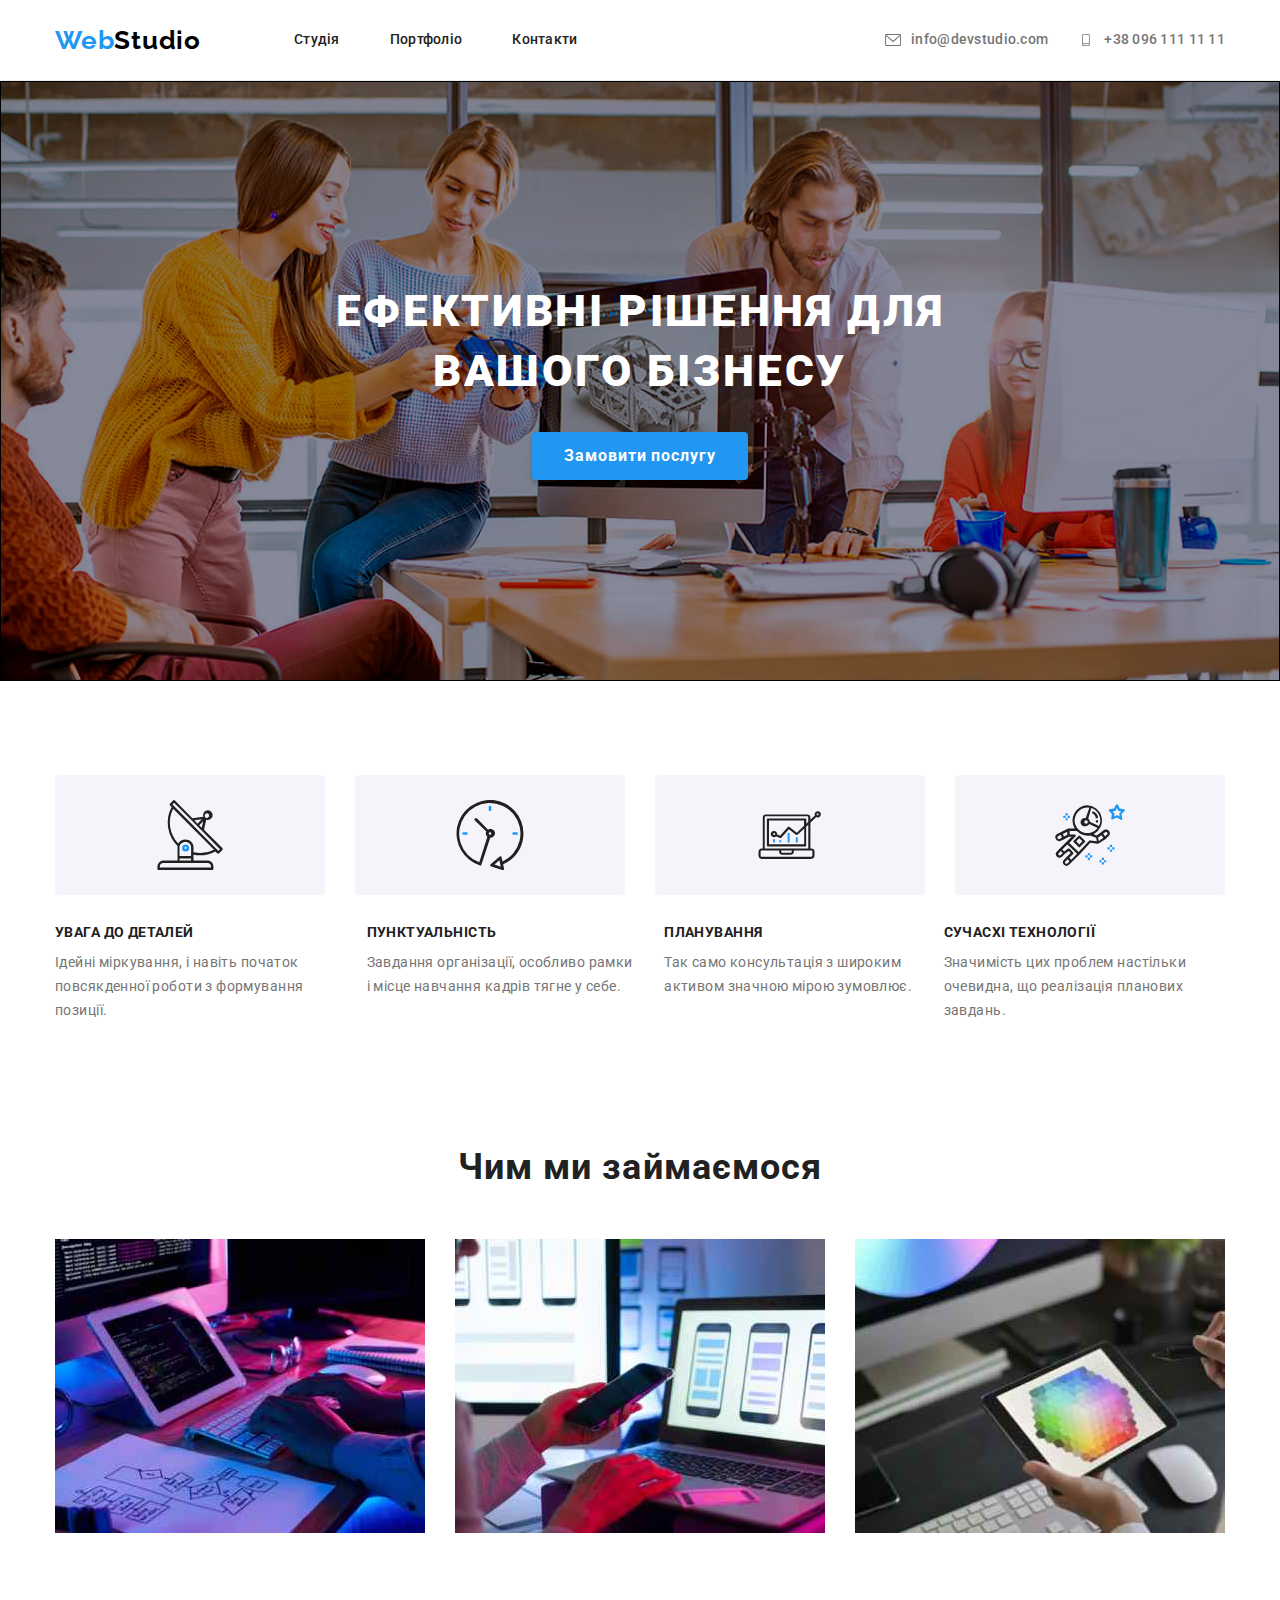
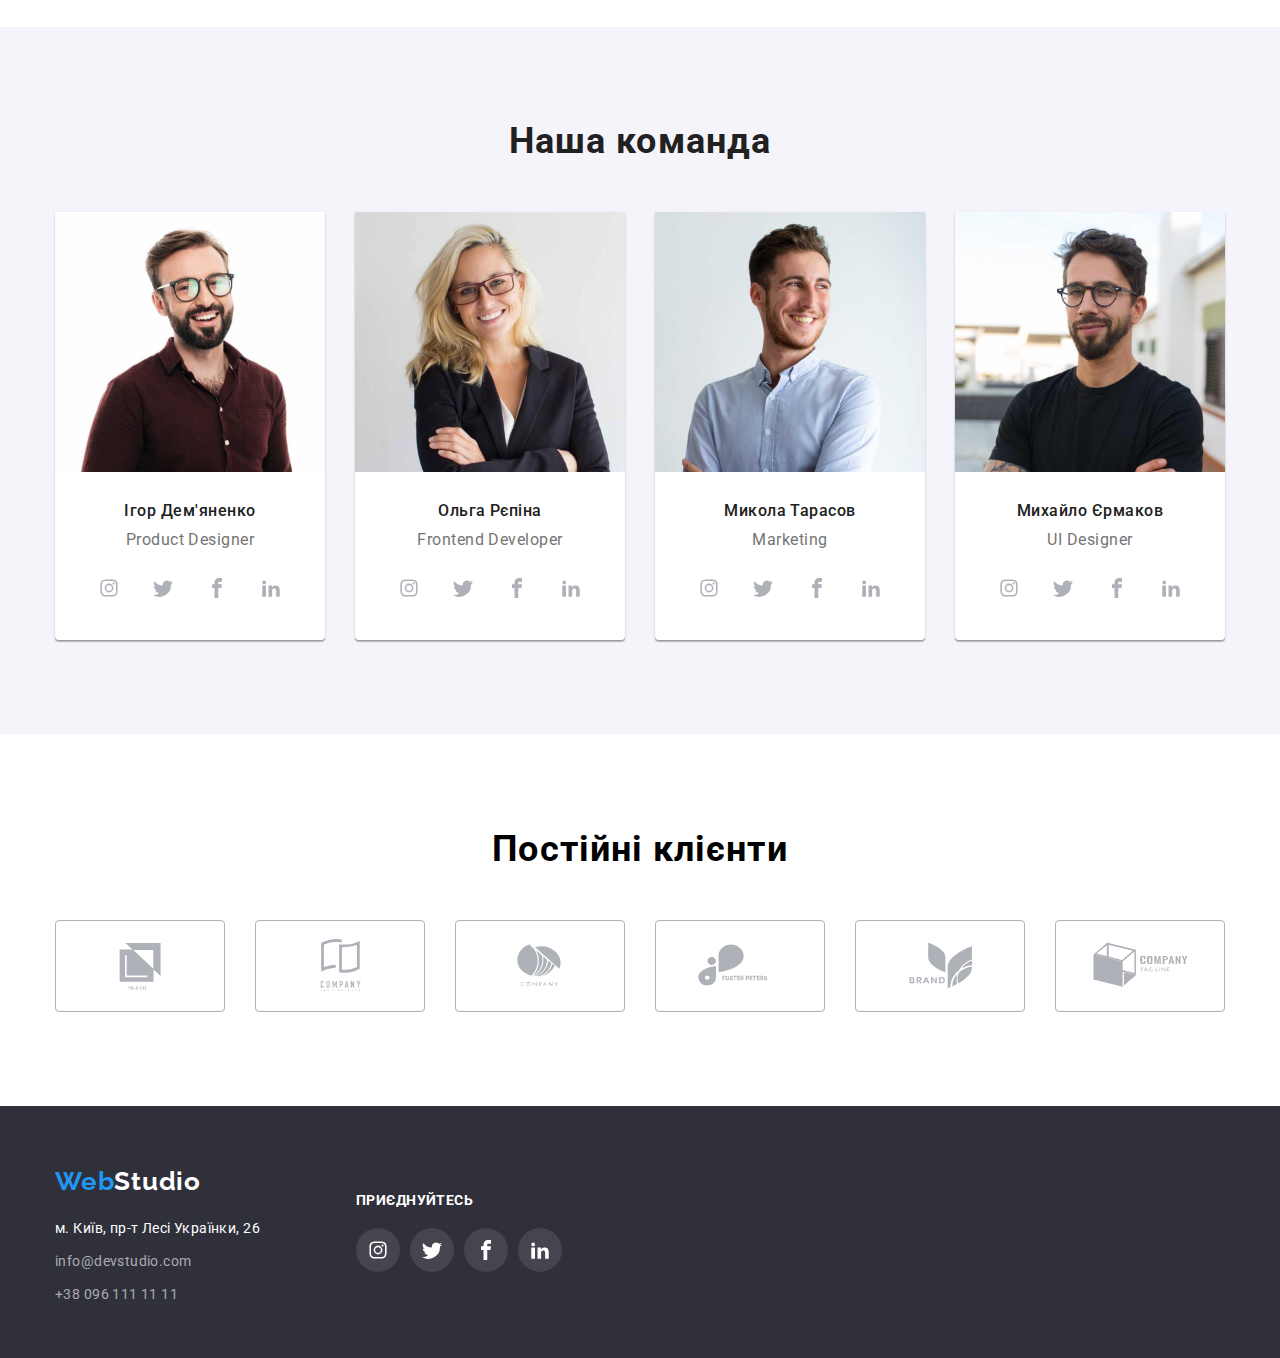
==== commit d1e2a0d9: "homework" ====
--- a/index.html
+++ b/index.html
@@ -1,15 +1,15 @@
 <!DOCTYPE html>
 <html lang="uk">
   <head>
-    <meta charset="UTF-8" />
-    <meta http-equiv="X-UA-Compatible" content="IE=edge" />
-    <meta name="viewport" content="width=device-width, initial-scale=1.0" />
-    <link rel="preconnect" href="https://fonts.googleapis.com" />
-    <link rel="preconnect" href="https://fonts.gstatic.com" crossorigin />
+    <meta charset="UTF-8">
+    <meta http-equiv="X-UA-Compatible" content="IE=edge">
+    <meta name="viewport" content="width=device-width, initial-scale=1.0">
+    <link rel="preconnect" href="https://fonts.googleapis.com">
+    <link rel="preconnect" href="https://fonts.gstatic.com" crossorigin>
     <link href="https://fonts.googleapis.com/css2?family=Raleway:wght@700&family=Roboto:wght@400;500;700;900&display=swap"
-      rel="stylesheet"/>
-    <link rel="stylesheet" href="https://cdnjs.cloudflare.com/ajax/libs/modern-normalize/1.1.0/modern-normalize.css" />
-    <link rel="stylesheet" href="./css/styles.css" />
+      rel="stylesheet">
+    <link rel="stylesheet" href="https://cdnjs.cloudflare.com/ajax/libs/modern-normalize/1.1.0/modern-normalize.css">
+    <link rel="stylesheet" href="./css/styles.css">
     <title>HomeWork1</title>
   </head>
   <body>
@@ -35,24 +35,20 @@
           <!-- contacts -->
           <ul class="contacts-list">
             <li class="contacts-social-item">
-              <a href="#" class="contacts-social-link">
-                <svg class="contacts-social-icon">
-                  <use href="./img/icons/symbol-defs.svg#icon-envelope"></use>
-                </svg>
-              </a>
-            </li>
-            <li class="contacts-item">
-              <a href="mailto:info@devstudio.com" class="contacts-link">info@devstudio.com</a>
+              <a class="contacts-social-link "  href="mailto:info@devstudio.com" >
+                <svg class="contacts-social-icon contacts-social-link">
+                  <use href="./img/icons/symbol-defs.svg#icon-envelope  "></use>
+                </svg>
+                info@devstudio.com
+              </a>
             </li>
             <li class="contacts-social-item">
-              <a href="#" class="contacts-social-link">
-                <svg class="contacts-social-icon">
+              <a class="contacts-social-link" href="tel:+380961111111">
+                <svg class="contacts-social-icon contacts-social-link">
                   <use href="./img/icons/symbol-defs.svg#icon-smartphone"></use>
                 </svg>
-              </a>
-            </li>
-            <li class="navigation-item">
-              <a href="tel:+380961111111" class="contacts-link">+38 096 111 11 11</a>
+                +38 096 111 11 11
+              </a>
             </li>
           </ul>
       </div>
@@ -62,7 +58,7 @@
     <!-- main -->
     
       <main>
-          <section class="services">
+          <section class="services services-img">
             <div class="container">
               <h1 class="services-title">Ефективні рішення для вашого бізнесу</h1>
               <button type="button" class="services-button">Замовити послугу</button>
@@ -73,18 +69,26 @@
 
         <section class="features">
           <div class="container features-container">
+            <svg class="features-social-item features-social-icon">
+              <use href="./img/icons/symbol-defs.svg#icon-Group"></use>
+            </svg>
+            <svg class="features-social-item features-social-icon">
+              <use href="./img/icons/symbol-defs.svg#icon-clock-1"></use>
+            </svg>
+            <svg class="features-social-item features-social-icon">
+              <use href="./img/icons/symbol-defs.svg#icon-diagram-1"></use>
+            </svg>
+            <svg class="features-social-item features-social-icon">
+              <use href="./img/icons/symbol-defs.svg#icon-astronaut-1"></use>
+            </svg>
+
+          </div>
+               
+  
+          <div class="container">
             <h2 class="visually-hidden">Ідейні</h2>
             <ul class="features-list">
             <li class="features-item">
-              <ul class="features-social-list">
-                <li class="features-social-item">
-                  <a href="#" class="features-social-link">
-                    <svg class="features-social-icon">
-                      <use href="./img/icons/symbol-defs.svg#icon-Group"></use>
-                    </svg>
-                  </a>
-                </li>
-              </ul>
               <h3 class="features-title">Увага до деталей</h3>
               <p class="features-text">
                 Ідейні міркування, і навіть початок повсякденної роботи з
@@ -92,15 +96,6 @@
               </p>
             </li>
             <li class="features-item">
-              <ul class="features-social-list">
-                <li class="features-social-item">
-                  <a href="#" class="features-social-link">
-                    <svg class="features-social-icon">
-                      <use href="./img/icons/symbol-defs.svg#icon-clock-1"></use>
-                    </svg>
-                  </a>
-                </li>
-              </ul>
               <h3 class="features-title">Пунктуальність</h3>
               <p class="features-text">
                 Завдання організації, особливо рамки і місце навчання кадрів тягне
@@ -108,30 +103,12 @@
               </p>
             </li>
             <li class="features-item">
-              <ul class="features-social-list">
-                <li class="features-social-item">
-                  <a href="#" class="features-social-link">
-                    <svg class="features-social-icon">
-                      <use href="./img/icons/symbol-defs.svg#icon-diagram-1"></use>
-                    </svg>
-                  </a>
-                </li>
-              </ul>
               <h3 class="features-title">Планування</h3>
               <p class="features-text">
                 Так само консультація з широким активом значною мірою зумовлює.
               </p>
             </li>
             <li class="features-item">
-              <ul class="features-social-list">
-                <li class="features-social-item">
-                  <a href="#" class="features-social-link">
-                    <svg class="features-social-icon">
-                      <use href="./img/icons/symbol-defs.svg#icon-astronaut-1"></use>
-                    </svg>
-                  </a>
-                </li>
-              </ul>
               <h3 class="features-title">Сучасхі технології</h3>
               <p class="features-text">
                 Значимість цих проблем настільки очевидна, що реалізація планових
@@ -141,7 +118,7 @@
           </ul>
           </div>
         </section>
-       
+  
   
         <!-- whatwedo -->
         <section class="features-second">
@@ -149,14 +126,14 @@
             <h2 class="second-title">Чим ми займаємося</h2>
             <ul class="features-list-second">
             <li class="features-item-second">
-              <img src="./img/img.jpg" alt="займаємося" width="370" height="295"/>
+              <img src="./img/img.jpg" alt="займаємося" width="370" height="295">
             </li>
             <li class="features-item-second">
               <img
-                src="./img/img-1.jpg" alt="займаємося" width="370" height="295"/>
+                src="./img/img-1.jpg" alt="займаємося" width="370" height="295">
             </li>
             <li class="features-item-second">
-              <img src="./img/img-2.jpg" alt="займаємося" width="370" height="295"/>
+              <img src="./img/img-2.jpg" alt="займаємося" width="370" height="295">
             </li>
           </ul>
           </div> 
@@ -170,7 +147,7 @@
             <h2 class="team-title">Наша команда</h2>
             <ul class="team-list">
             <li class="team-pictures">
-              <img src="./img/team.jpg" alt="команда" width="270" height="260" />
+              <img src="./img/team.jpg" alt="команда" width="270" height="260">
               <h3 class="team-name">Ігор Дем'яненко</h3>
               <p class="team-position">Product Designer</p>
 
@@ -207,7 +184,7 @@
             
             </li>
             <li class="team-pictures">
-              <img src="./img/team-1.jpg" alt="команда" width="270" height="260"/>
+              <img src="./img/team-1.jpg" alt="команда" width="270" height="260">
               <h3 class="team-name">Ольга Рєпіна</h3>
               <p class="team-position">Frontend Developer</p>
               <ul class="team-social">
@@ -242,7 +219,7 @@
               </ul>
             </li>
             <li class="team-pictures">
-              <img src="./img/team-2.jpg" alt="команда" width="270" height="260"/>
+              <img src="./img/team-2.jpg" alt="команда" width="270" height="260">
               <h3 class="team-name">Микола Тарасов</h3>
               <p class="team-position">Marketing</p>
               <ul class="team-social">
@@ -277,7 +254,7 @@
               </ul>
             </li>
             <li class="team-pictures">
-              <img src="./img/team-3.jpg" alt="команда" width="270" height="260"/>
+              <img src="./img/team-3.jpg" alt="команда" width="270" height="260">
               <h3 class="team-name">Михайло Єрмаков</h3>
               <p class="team-position">UI Designer</p>
               <ul class="team-social">
@@ -322,37 +299,31 @@
           <h2 class="lean-clients-title">Постійні клієнти</h2>
           <ul class="lean-clients-list">
             <li class="lean-clients-item">
-              <a href="#" class="lean-clients-social-link">
                 <svg class="lean-clients-social-icon">
                   <use href="./img/icons/symbol-defs.svg#icon-Logo"></use>
                 </svg>
             </li>
             <li class="lean-clients-item">
-              <a href="#" class="lean-clients-social-link">
                 <svg class="lean-clients-social-icon">
                   <use href="./img/icons/symbol-defs.svg#icon-Logo-1"></use>
                 </svg>
             </li>
             <li class="lean-clients-item">
-              <a href="#" class="lean-clients-social-link">
                 <svg class="lean-clients-social-icon">
                   <use href="./img/icons/symbol-defs.svg#icon-Logo-2"></use>
                 </svg>
             </li>
             <li class="lean-clients-item">
-              <a href="#" class="lean-clients-social-link">
                 <svg class="lean-clients-social-icon">
                   <use href="./img/icons/symbol-defs.svg#icon-Logo-3"></use>
                 </svg>
             </li>
             <li class="lean-clients-item">
-              <a href="#" class="lean-clients-social-link">
                 <svg class="lean-clients-social-icon">
                   <use href="./img/icons/symbol-defs.svg#icon-Logo-4"></use>
                 </svg>
             </li>
             <li class="lean-clients-item">
-              <a href="#" class="lean-clients-social-link">
                 <svg class="lean-clients-social-icon">
                   <use href="./img/icons/symbol-defs.svg#icon-Logo-5"></use>
                 </svg>
@@ -365,64 +336,60 @@
     
     
     <!-- contacts-2 -->
-    <footer>
-      <section class="footer">
-        <div class="container">
+    <footer class="footer">
+      <div class="container footer-container">
+        <div class="contaner-position " > 
+          <a href="./index.html" class="footer-logo-link"><span class="footer-span">Web</span>Studio</a>
           <address class="address-first">
-            <ul class="footer-logo-list">
-              <li class="footer-logo-item">
-                <a href="./index.html" class="footer-logo-link"><span class="footer-span">Web</span>Studio</a>
-                <ul class="footer-contacts-list">
-                  <li class="footer-items">
-                    <a href="https://goo.gl/maps/Ecatq6JbWAXeqQZF9" target="_blank" rel="noopener noreffer" class="address">м. Київ, пр-т Лесі Українки, 26</a>
-                  </li>
-                  <li class="footer-items">
-                    <a href="mailto:info@devstudio.com" class="footer-contacts-mail">info@devstudio.com</a>
-                  </li>
-                  <li class="footer-items">
-                    <a href="tel:+380961111111" class="footer-contacts-phone">+38 096 111 11 11</a>
-                  </li>
-                </ul>
+            <ul class="footer-contacts-list">
+              <li class="footer-items">
+                <a href="https://goo.gl/maps/Ecatq6JbWAXeqQZF9" target="_blank" rel="noopener noreffer" class="address">м. Київ, пр-т Лесі Українки, 26</a>
               </li>
-           </ul>
-          
-    
-          <div class="footer-social-container">
-            <h3 class="footer-social-title">приєднуйтесь</h3>
-            <ul class="footer-social">
-              <li class="footer-social-item">
-                <a href="#" class="footer-social-link">
-                  <svg class="footer-social-icon">
-                    <use href="./img/icons/symbol-defs.svg#icon-instagram"></use>
-                  </svg>
-                </a>
+              <li class="footer-items">
+                <a href="mailto:info@devstudio.com" class="footer-contacts-mail">info@devstudio.com</a>
               </li>
-              <li class="footer-social-item">
-                <a href="#" class="footer-social-link">
-                  <svg class="footer-social-icon">
-                    <use href="./img/icons/symbol-defs.svg#icon-twitter"></use>
-                  </svg>
-                </a>
-              </li>
-              <li class="footer-social-item">
-                <a href="#" class="footer-social-link">
-                  <svg class="footer-social-icon">
-                    <use href="./img/icons/symbol-defs.svg#icon-facebook"></use>
-                  </svg>
-                </a>
-              </li>
-              <li class="footer-social-item">
-                <a href="#" class="footer-social-link">
-                  <svg class="footer-social-icon">
-                    <use href="./img/icons/symbol-defs.svg#icon-linkedin2"></use>
-                  </svg>
-                </a>
+              <li class="footer-items">
+                <a href="tel:+380961111111" class="footer-contacts-phone">+38 096 111 11 11</a>
               </li>
             </ul>
-          </div>
-    </address>
-    </div> 
-  </section>
+          </address>
+         </div>
+         
+         
+         <div class="contaner-position">
+          <p class="footer-social-title">приєднуйтесь</p>
+          <ul class="footer-social">
+            <li class="footer-social-item">
+              <a href="#" class="footer-social-link">
+                <svg class="footer-social-icon">
+                  <use href="./img/icons/symbol-defs.svg#icon-instagram"></use>
+                </svg>
+              </a>
+            </li>
+            <li class="footer-social-item">
+              <a href="#" class="footer-social-link">
+                <svg class="footer-social-icon">
+                  <use href="./img/icons/symbol-defs.svg#icon-twitter"></use>
+                </svg>
+              </a>
+            </li>
+            <li class="footer-social-item">
+              <a href="#" class="footer-social-link">
+                <svg class="footer-social-icon">
+                  <use href="./img/icons/symbol-defs.svg#icon-facebook"></use>
+                </svg>
+              </a>
+            </li>
+            <li class="footer-social-item">
+              <a href="#" class="footer-social-link">
+                <svg class="footer-social-icon">
+                  <use href="./img/icons/symbol-defs.svg#icon-linkedin2"></use>
+                </svg>
+              </a>
+            </li>
+          </ul>
+         </div> 
+      </div>
     </footer>
   </body>
 </html>
--- a/css/styles.css
+++ b/css/styles.css
@@ -75,6 +75,7 @@
 
 .navigation-list {
   padding-left: 0;
+  gap: 50px;
   /* padding: 32px; */
 }
 
@@ -124,54 +125,23 @@
   /* margin-right: 30px; */
   list-style: none;
 }
-.navigation-item:not(:last-child) {
+/* .navigation-item:not(:last-child) {
   margin-right: 30px;
-}
+} */
 
 /* contacts */
-.container-contacts{
-  display: flex;
-  align-items: center;
-  justify-content: center;
-
+.container-contacts {
+  display: flex;
+  align-items: center;
+  justify-content: center;
 }
 .contacts-list {
   display: flex;
   align-items: center;
   justify-content: center;
- 
-}
-
-.contacts-social-link{
-  font-family: "Roboto", sans-serif;
-  text-decoration: none;
-  font-weight: 500;
-  font-size: 14px;
-  line-height: 1.14;
-  letter-spacing: 0.02em;
-  color: var(--dark);
-  list-style-type: none;
-  display: flex;
-}
-
-
-.contacts-item {
-  list-style: none;
-  
-
-}
-.contacts-item:not(:last-child){
-  margin-right: 30px;
-}
-/* .cocontacts-item:not(:last-child) {
-  margin-right: 10px;
-} */
-
-.contacts-link:hover {
-  color: var(--blue);
-}
-
-.contacts-link {
+}
+
+.contacts-social-link {
   font-family: "Roboto", sans-serif;
   text-decoration: none;
   font-weight: 500;
@@ -179,23 +149,47 @@
   line-height: 1.14;
   letter-spacing: 0.02em;
   color: var(--broun);
+  list-style-type: none;
+  display: flex;
+  align-items: center;
+}
+
+.contacts-item {
+  list-style: none;
+}
+.contacts-social-item:not(:last-child) {
+  margin-right: 30px;
+}
+/* .cocontacts-item:not(:last-child) {
+  margin-right: 10px;
+} */
+
+.contacts-link:hover {
+  color: var(--blue);
+}
+
+.contacts-link {
+  font-family: "Roboto", sans-serif;
+  text-decoration: none;
+  font-weight: 500;
+  font-size: 14px;
+  line-height: 1.14;
+  letter-spacing: 0.02em;
+  color: var(--broun);
 }
 
 .contacts-socials-list {
   display: flex;
-
-}
-.contacts-list{
-  
+}
+.contacts-list {
 }
 .contacts-social-item {
   list-style-type: none;
   text-decoration: none;
-
-}
-.contacts-socials-list-first:not(:last-child){
+  gap: 30px;
+}
+.contacts-socials-list-first:not(:last-child) {
   margin-right: 30px;
-
 }
 
 .contacts-social-icon {
@@ -205,13 +199,10 @@
   margin-right: 10px;
 }
 
-.contacts-social-link {
-  fill: var(--broun);
-}
-.contacts-social-icon:hover {
+.contacts-social-item:hover .contacts-social-link {
   fill: var(--blue);
-}
-
+  color: var(--blue);
+}
 
 /* main */
 /* services */
@@ -221,12 +212,15 @@
   padding-bottom: 200px;
   background: #2f303a;
   background-image: url(./../img/main.png);
-  background-color: #C4C4C4;
+  background-color: #c4c4c4;
   background-position: center;
   background-repeat: no-repeat;
 }
-
-
+.services-img {
+  background: linear-gradient rgba(47, 48, 58, 0.4);
+  border: 1px solid #000000;
+  box-shadow: 0px 4px 4px rgba(0, 0, 0, 0.25);
+}
 
 .services-container {
   /* margin-left: auto;
@@ -285,6 +279,7 @@
   display: flex;
   list-style-type: none;
   gap: 30px;
+  margin-bottom: 30px;
 }
 
 .features-second {
@@ -348,21 +343,13 @@
   color: var(--dark);
 }
 
-.features-social-list {
-  display: flex;
-  align-items: center;
-  list-style-type: none;
-  margin-bottom: 30px;
-}
-
 .features-social-icon {
   width: 70px;
   height: 70px;
-  fill: F5F4FA;
-}
-
-.features-social-list {
-  display: flex;
+  fill: #f5f4fa;
+  padding: 25px 100px;
+}
+.features-social-item {
   width: 270px;
   height: 120px;
   left: 215px;
@@ -370,6 +357,15 @@
   justify-content: center;
   background: #f5f4fa;
   border-radius: 4px;
+}
+.features-social-item:not(:last-child) {
+  margin-right: 30px;
+}
+
+.features-container {
+  display: flex;
+  margin-bottom: 30px;
+  align-items: center;
 }
 
 /* team */
@@ -451,6 +447,9 @@
   background-color: var(--white);
   border-radius: 50%;
 }
+.team-social-link:focus {
+  background-color: var(--blue);
+}
 
 .team-social-link:hover {
   background-color: var(--blue);
@@ -469,6 +468,11 @@
 
 /* <!-- lean-clients --> */
 
+.lean-clients {
+  padding-top: 94px;
+  padding-bottom: 94px;
+}
+
 .lean-clients-title {
   font-family: "Roboto", sans-serif;
   font-style: normal;
@@ -477,7 +481,6 @@
   line-height: 42px;
   text-align: center;
   letter-spacing: 0.03em;
-  padding-top: 94px;
   margin-bottom: 50px;
 }
 
@@ -485,10 +488,7 @@
   display: flex;
   justify-content: center;
   list-style-type: none;
-  padding-bottom: 94px;
-  
-}
-
+}
 
 .lean-clients-item {
   display: flex;
@@ -501,64 +501,40 @@
 
   border: 1px solid #afb1b8;
   border-radius: 4px;
-
-}
-
-
-.lean-clients-list:hover .lean-clients-social-link{
- background-color: #ffffff;
-}
-
-
-.lean-clients-container:focus{
-  background-color: #2196f3;
-}
-
-.lean-clients-social-link:hover .lean-clients-social-icon {
+  cursor: pointer;
+  fill: #afb1b8;
+}
+
+.lean-clients-item:not(:last-child) {
+  margin-right: 30px;
+}
+
+.lean-clients-item:hover {
   fill: var(--blue);
-}
-
-
-
-.lean-clients-item:not(:last-child){
-  margin-right: 30px;
-}
-.lean-clients-social-link:hover {
- background-color: #ffffff;
-}
-.lean-clients-social-link:hover .lean-clients-icon {
-  fill: var(--blue);
-
- 
+  border-color: var(--blue);
+}
+.lean-clients-item:focus {
+  color: var(--blue);
+  background-color: var(--blue);
 }
 
 .lean-clients-social-icon {
-  fill: #afb1b8;
   width: 106px;
   height: 60px;
-
 }
 
 /* footer */
 
 .footer {
   background: #2f303a;
-  /* padding-top: 60px; */
-  /* padding-bottom: 60px; */
 }
 
 .footer-container {
-  /* display: flex;
-    justify-content: flex-start;
-    align-items: center; */
-}
-
-.address-first {
-  /* padding-top: 60px; */
-  /* margin-top: 20px; */
   display: flex;
   justify-content: flex-start;
   align-items: center;
+  padding-top: 60px;
+  padding-bottom: 60px;
 }
 
 .footer-items:not(:last-child) {
@@ -568,10 +544,10 @@
 .footer-logo-item {
   text-decoration: none;
   list-style-type: none;
-  padding-top: 60px;
-}
-
-.footer-logo-list {
+}
+
+.contaner-position:not(:last-child) {
+  margin-right: 70px;
 }
 
 .footer-logo-link {
@@ -579,17 +555,22 @@
   font-style: normal;
   text-decoration: none;
   font-weight: 700;
+
   font-size: 26px;
-  line-height: 2;
+  line-height: 31px;
+  /* identical to box height */
+
   letter-spacing: 0.03em;
   color: var(--white);
 }
+.address-first {
+  margin-top: 20px;
+  width: 231px;
+  height: 81px;
+}
 
 .footer-contacts-list {
   list-style-type: none;
-  margin-right: 70px;
-  padding-bottom: 60px;
-  margin-top: 20px;
 }
 
 .address {
@@ -613,11 +594,6 @@
   color: rgba(255, 255, 255, 0.6);
 }
 
-.footer-social-container {
-  padding-bottom: 100px;
-}
-.footer-social-svg {
-}
 .footer-social {
 }
 
@@ -627,7 +603,6 @@
 }
 
 .footer-social-title {
-  padding-top: 72px;
   margin-bottom: 20px;
   color: var(--white);
   font-family: "Roboto", sans-serif;
@@ -673,6 +648,12 @@
   height: 20px;
 
   fill: var(--white);
+}
+
+.footer-social-item:focus {
+  background-color: var(--blue);
+  fill: var(--blue);
+  color: var(--blue);
 }
 
 /* portfolio */
@@ -764,12 +745,11 @@
   margin-right: 30px;
   margin-bottom: 30px;
   background: var(--white);
-  
 }
 .portfolio-background:hover {
-  box-shadow: 0px 1px 1px rgba(0, 0, 0, 0.12), 0px 4px 4px rgba(0, 0, 0, 0.06), 1px 4px 6px rgba(0, 0, 0, 0.16);
-}
-
+  box-shadow: 0px 1px 1px rgba(0, 0, 0, 0.12), 0px 4px 4px rgba(0, 0, 0, 0.06),
+    1px 4px 6px rgba(0, 0, 0, 0.16);
+}
 
 .portfolio-background:nth-child(3n) {
   margin-right: 0;
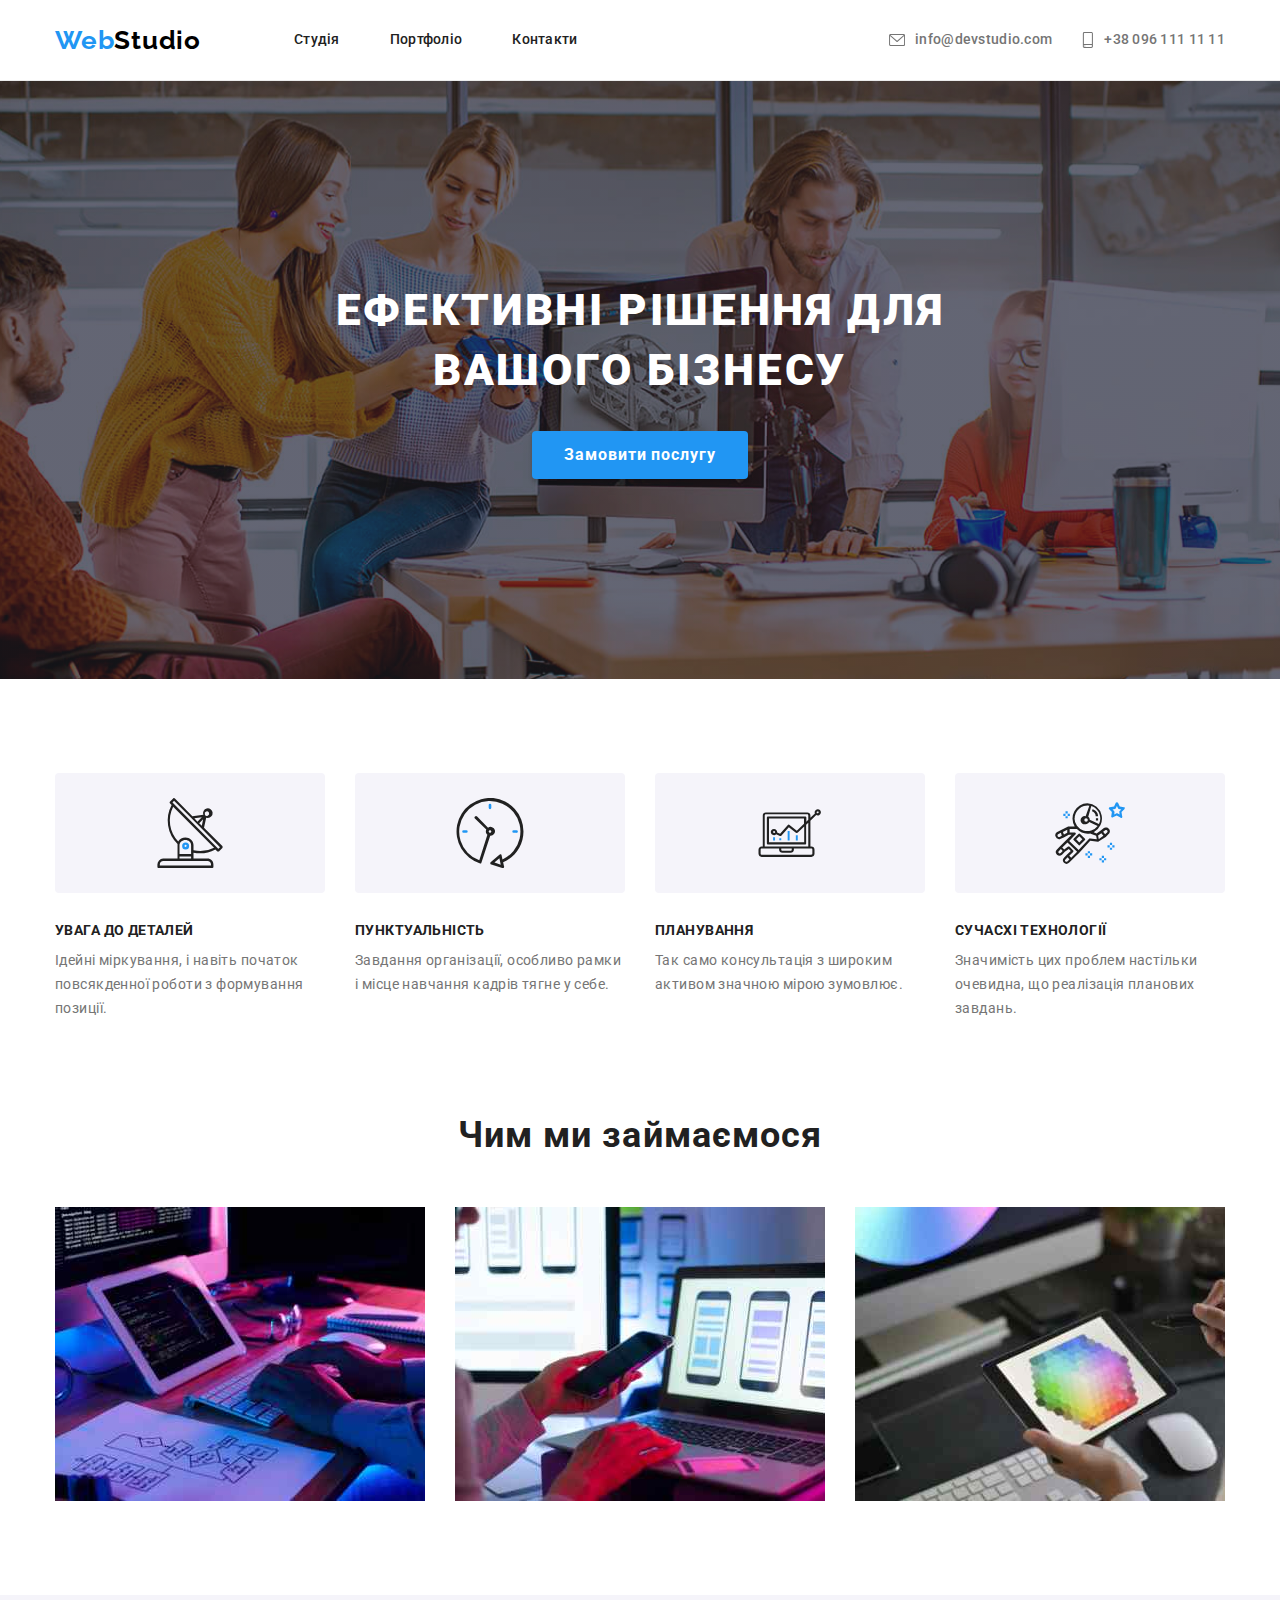
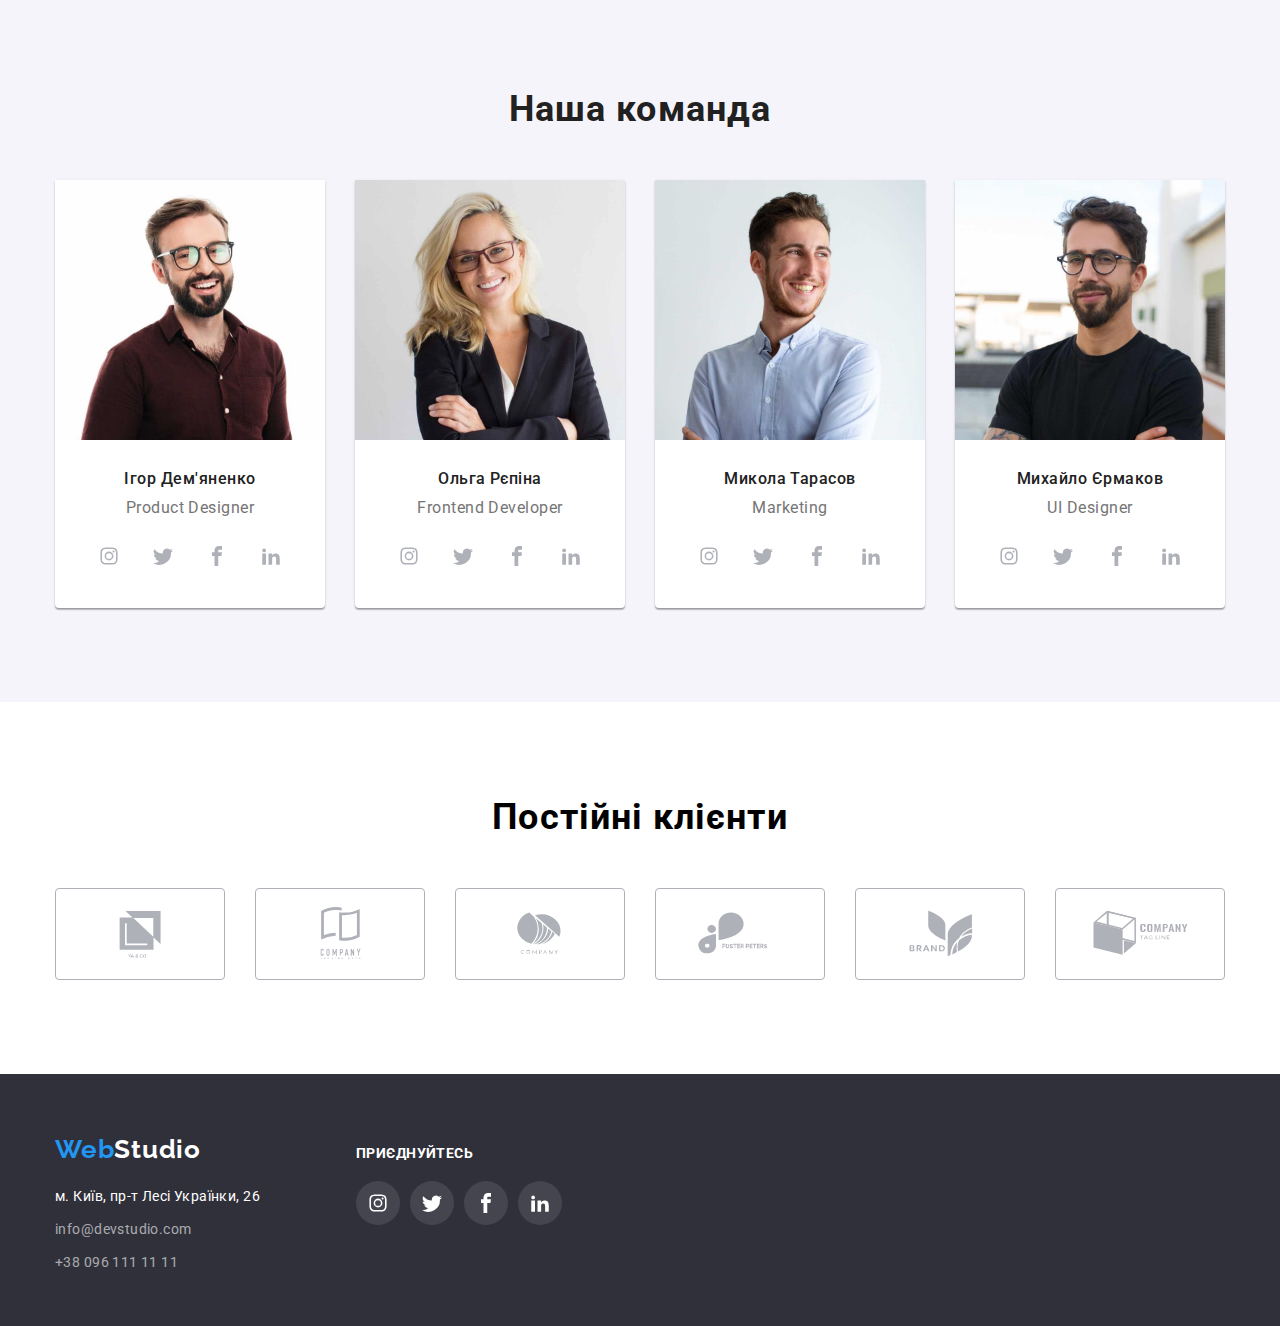
==== commit e8a11e00: "homework" ====
--- a/index.html
+++ b/index.html
@@ -36,7 +36,7 @@
           <ul class="contacts-list">
             <li class="contacts-social-item">
               <a class="contacts-social-link "  href="mailto:info@devstudio.com" >
-                <svg class="contacts-social-icon contacts-social-link">
+                <svg class="contacts-social-icon-envelop contacts-social-link">
                   <use href="./img/icons/symbol-defs.svg#icon-envelope  "></use>
                 </svg>
                 info@devstudio.com
@@ -44,7 +44,7 @@
             </li>
             <li class="contacts-social-item">
               <a class="contacts-social-link" href="tel:+380961111111">
-                <svg class="contacts-social-icon contacts-social-link">
+                <svg class="contacts-social-icon-smartphone contacts-social-link">
                   <use href="./img/icons/symbol-defs.svg#icon-smartphone"></use>
                 </svg>
                 +38 096 111 11 11
@@ -68,27 +68,15 @@
         <!-- features -->
 
         <section class="features">
-          <div class="container features-container">
-            <svg class="features-social-item features-social-icon">
-              <use href="./img/icons/symbol-defs.svg#icon-Group"></use>
-            </svg>
-            <svg class="features-social-item features-social-icon">
-              <use href="./img/icons/symbol-defs.svg#icon-clock-1"></use>
-            </svg>
-            <svg class="features-social-item features-social-icon">
-              <use href="./img/icons/symbol-defs.svg#icon-diagram-1"></use>
-            </svg>
-            <svg class="features-social-item features-social-icon">
-              <use href="./img/icons/symbol-defs.svg#icon-astronaut-1"></use>
-            </svg>
-
-          </div>
-               
-  
           <div class="container">
             <h2 class="visually-hidden">Ідейні</h2>
             <ul class="features-list">
             <li class="features-item">
+              <div class="features-container">
+                <svg class="features-social-item features-social-icon">
+                  <use href="./img/icons/symbol-defs.svg#icon-Group"></use>
+                </svg>
+              </div>
               <h3 class="features-title">Увага до деталей</h3>
               <p class="features-text">
                 Ідейні міркування, і навіть початок повсякденної роботи з
@@ -96,6 +84,11 @@
               </p>
             </li>
             <li class="features-item">
+              <div class="features-container">
+                <svg class="features-social-item features-social-icon">
+                  <use href="./img/icons/symbol-defs.svg#icon-clock-1"></use>
+                </svg>
+              </div>
               <h3 class="features-title">Пунктуальність</h3>
               <p class="features-text">
                 Завдання організації, особливо рамки і місце навчання кадрів тягне
@@ -103,12 +96,22 @@
               </p>
             </li>
             <li class="features-item">
+              <div class="features-container">
+                <svg class="features-social-item features-social-icon">
+                  <use href="./img/icons/symbol-defs.svg#icon-diagram-1"></use>
+                </svg>
+              </div>
               <h3 class="features-title">Планування</h3>
               <p class="features-text">
                 Так само консультація з широким активом значною мірою зумовлює.
               </p>
             </li>
             <li class="features-item">
+              <div class="features-container">
+                <svg class="features-social-item features-social-icon">
+                  <use href="./img/icons/symbol-defs.svg#icon-astronaut-1"></use>
+                </svg>
+              </div>
               <h3 class="features-title">Сучасхі технології</h3>
               <p class="features-text">
                 Значимість цих проблем настільки очевидна, що реалізація планових
@@ -299,34 +302,46 @@
           <h2 class="lean-clients-title">Постійні клієнти</h2>
           <ul class="lean-clients-list">
             <li class="lean-clients-item">
+              <a href="#" class="lean-clients-link">
                 <svg class="lean-clients-social-icon">
                   <use href="./img/icons/symbol-defs.svg#icon-Logo"></use>
                 </svg>
-            </li>
-            <li class="lean-clients-item">
+              </a>
+            </li>
+            <li class="lean-clients-item">
+              <a href="#" class="lean-clients-link">
                 <svg class="lean-clients-social-icon">
                   <use href="./img/icons/symbol-defs.svg#icon-Logo-1"></use>
                 </svg>
-            </li>
-            <li class="lean-clients-item">
+              </a>
+            </li>
+            <li class="lean-clients-item">
+              <a href="#" class="lean-clients-link">
                 <svg class="lean-clients-social-icon">
                   <use href="./img/icons/symbol-defs.svg#icon-Logo-2"></use>
                 </svg>
-            </li>
-            <li class="lean-clients-item">
+              </a>
+            </li>
+            <li class="lean-clients-item">
+              <a href="#" class="lean-clients-link">
                 <svg class="lean-clients-social-icon">
                   <use href="./img/icons/symbol-defs.svg#icon-Logo-3"></use>
                 </svg>
-            </li>
-            <li class="lean-clients-item">
+              </a>
+            </li>
+            <li class="lean-clients-item">
+              <a href="#" class="lean-clients-link">
                 <svg class="lean-clients-social-icon">
                   <use href="./img/icons/symbol-defs.svg#icon-Logo-4"></use>
                 </svg>
-            </li>
-            <li class="lean-clients-item">
+              </a>
+            </li>
+            <li class="lean-clients-item">
+              <a href="#" class="lean-clients-link">
                 <svg class="lean-clients-social-icon">
                   <use href="./img/icons/symbol-defs.svg#icon-Logo-5"></use>
                 </svg>
+              </a>
             </li>
 
           </ul>
--- a/css/styles.css
+++ b/css/styles.css
@@ -192,16 +192,29 @@
   margin-right: 30px;
 }
 
-.contacts-social-icon {
+.contacts-social-icon-envelop {
+  margin-right: 10px;
   fill: var(--broun);
   width: 16px;
   height: 12px;
+}
+
+.contacts-social-icon-smartphone {
+  fill: var(--broun);
+  width: 12px;
+  height: 16px;
   margin-right: 10px;
 }
 
 .contacts-social-item:hover .contacts-social-link {
   fill: var(--blue);
   color: var(--blue);
+}
+
+
+.contacts-social-link:focus {
+  color: #188ce8;
+  
 }
 
 /* main */
@@ -211,15 +224,17 @@
   padding-top: 200px;
   padding-bottom: 200px;
   background: #2f303a;
-  background-image: url(./../img/main.png);
+  background-image: linear-gradient(rgba(47, 48, 58, 0.4), rgba(47, 48, 58, 0.4)), url(./../img/main.png);
   background-color: #c4c4c4;
   background-position: center;
   background-repeat: no-repeat;
+  
+
+
 }
 .services-img {
-  background: linear-gradient rgba(47, 48, 58, 0.4);
-  border: 1px solid #000000;
-  box-shadow: 0px 4px 4px rgba(0, 0, 0, 0.25);
+
+
 }
 
 .services-container {
@@ -279,7 +294,6 @@
   display: flex;
   list-style-type: none;
   gap: 30px;
-  margin-bottom: 30px;
 }
 
 .features-second {
@@ -449,7 +463,12 @@
 }
 .team-social-link:focus {
   background-color: var(--blue);
-}
+
+}
+.team-social-link:focus .team-social-icon {
+  fill: var(--white);
+}
+
 
 .team-social-link:hover {
   background-color: var(--blue);
@@ -490,38 +509,55 @@
   list-style-type: none;
 }
 
-.lean-clients-item {
-  display: flex;
-  align-items: center;
-  justify-content: center;
+.lean-clients-item:not(:last-child) {
+  margin-right: 30px;
+}
+.lean-clients-link{
+  display: flex;
+  align-items: center;
+  justify-content: center;
+  
+
   width: 170px;
   height: 92px;
   left: 215px;
   top: 2490px;
 
+
   border: 1px solid #afb1b8;
   border-radius: 4px;
   cursor: pointer;
   fill: #afb1b8;
-}
-
-.lean-clients-item:not(:last-child) {
-  margin-right: 30px;
-}
-
-.lean-clients-item:hover {
+
+
+}
+
+.lean-clients-social-icon {
+  color: var(--broun);
+  width: 106px;
+  height: 60px;
+ 
+  fill: #afb1b8;
+ 
+}
+
+
+.lean-clients-link:hover {
   fill: var(--blue);
   border-color: var(--blue);
 }
-.lean-clients-item:focus {
-  color: var(--blue);
+
+.lean-clients-link:hover .lean-clients-social-icon{
+  fill: var(--blue);
+  border-color: var(--blue);  
+}
+.lean-clients-link:focus {
   background-color: var(--blue);
 }
-
-.lean-clients-social-icon {
-  width: 106px;
-  height: 60px;
-}
+.lean-clients-link:focus .lean-clients-social-icon {
+  fill: var(--white);
+}
+
 
 /* footer */
 
@@ -532,7 +568,7 @@
 .footer-container {
   display: flex;
   justify-content: flex-start;
-  align-items: center;
+  align-items: baseline;
   padding-top: 60px;
   padding-bottom: 60px;
 }
@@ -650,11 +686,16 @@
   fill: var(--white);
 }
 
-.footer-social-item:focus {
+
+.footer-social-link:focus {
   background-color: var(--blue);
-  fill: var(--blue);
-  color: var(--blue);
-}
+
+}
+.footer-social-link:focus .footer-social-icon {
+  fill: var(--white);
+}
+
+
 
 /* portfolio */
 
@@ -761,7 +802,6 @@
 
 .contacts-link:focus,
 .footer-contacts-mail:focus,
-.footer-logo-link:focus,
 .footer-contacts-phone:focus,
 .adress:focus {
   color: var(--blue);
